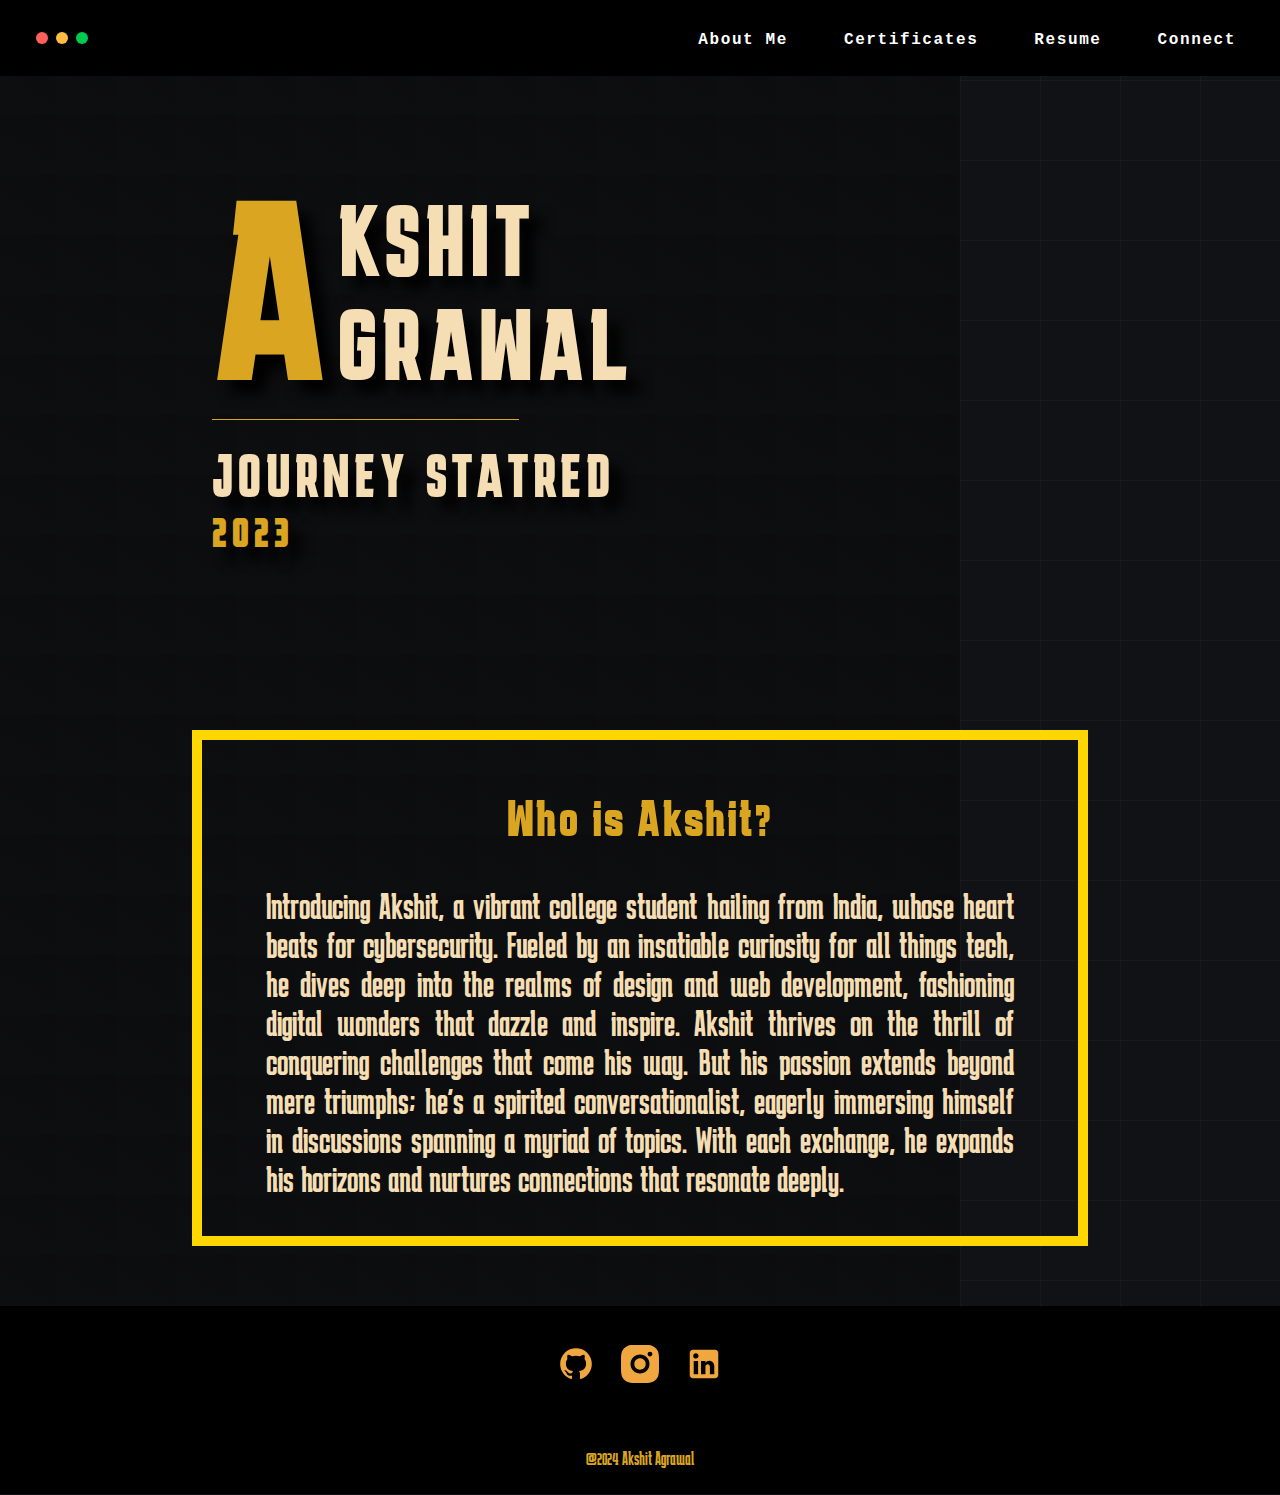
==== index.html @ c1b035b0 "Add files via upload" ====
<!DOCTYPE html>
<html lang="en">

<head>
    <meta charset="UTF-8">
    <meta name="viewport" content="width=device-width, initial-scale=1.0">
    <link rel="stylesheet" href="styles.css">
    <link href='https://fonts.googleapis.com/css?family=Karantina' rel='stylesheet'>
    <title>Akshit Agrawal | Cybersecurity</title>
</head>

<body id="parent">

    <div class="background-element-1"></div>
    <div class="background-element-2"></div>

    <section class="menu">
        <header>
            <div class="header">
                <div class="header-icon-box">
                    <div class="circle">
                        <span class="red box"></span>
                    </div>
                    <div class="circle">
                        <span class="yellow box"></span>
                    </div>
                    <div class="circle">
                        <span class="green box"></span>
                    </div>
                </div>
                <div class="menu-button">
                    <a href="#about-me"><button class="ui-btn"><span>About Me</span></button></a>
                    <a href="#certificates"><button class="ui-btn"><span>Certificates</span></button></a>
                    <button class="ui-btn"><span>Resume</span></button>
                    <a href="https://www.linkedin.com/in/akshitagrawal01/" target="_blank"><button
                            class="ui-btn"><span>Connect</span></button></a>
                </div>
            </div>
        </header>
    </section>

    <div class="right-side"></div>

    <div class="left-side">
        <main>
            <div class="title">
                <div class="name">
                    <div class="a-name">
                        <h1>A</h1>
                    </div>
                    <div class="rest-name">
                        <h2>KSHIT<br>GRAWAL</h2>
                    </div>
                </div>
                <div class="line"></div>
                <div class="year">
                    <div class="year-main">
                        <h2>JOURNEY STATRED</h2>
                    </div>
                    <div class="year-number">
                        <h2>2023</h2>
                    </div>
                </div>
            </div>
        </main>

        <section class="about-me" id="about-me">
            <div class="about-me-border">
                <div class="about-me-heading">
                    <h2>Who is Akshit?</h2>
                </div>
                <div class="about-me-box">
                    <div class="about-me-content">
                        <p>Introducing Akshit, a vibrant college student hailing from India, whose heart beats for
                            cybersecurity. Fueled by an insatiable curiosity for all things tech, he dives deep into the
                            realms of design and web development, fashioning digital wonders that dazzle and inspire.
                            Akshit thrives on the thrill of conquering challenges that come his way. But his passion
                            extends beyond mere triumphs; he's a spirited conversationalist, eagerly immersing himself
                            in discussions spanning a myriad of topics. With each exchange, he expands his horizons and
                            nurtures connections that resonate deeply.</p>
                    </div>
                </div>
            </div>
        </section>

        <!--
    <section class="certifications" id="certificates">
        <div class="certifications-heading">
            <h2>Certificates</h2>
        </div>

    </section>>
    -->
    </div>

    <footer>
        <div class="footer">
            <div class="social-media">
                <div class="gold-logo">
                    <div class="github">
                        <a href="https://github.com/akshitagrawal01" target="_blank">
                            <img src="Icons\github-gold.svg">
                        </a>
                    </div>
                    <div class="instagram">
                        <a href="https://www.instagram.com/akshit.agrawal.14/" target="_blank">
                            <img src="Icons/Instagram-gold.svg">
                        </a>
                    </div>
                    <div class="linkedin">
                        <a href="https://www.linkedin.com/in/akshitagrawal01/" target="_blank">
                            <img src="Icons/linkedin-gold.svg">
                        </a>
                    </div>
                </div>
                <div class="black-logo">
                    <div class="github">
                        <a href="https://github.com/akshitagrawal01" target="_blank">
                            <img src="Icons/github-black.svg">
                        </a>
                    </div>
                    <div class="instagram">
                        <a href="https://www.instagram.com/akshit.agrawal.14/" target="_blank">
                            <img src="Icons/Instagram-black.svg">
                        </a>
                    </div>
                    <div class="linkedin">
                        <a href="https://www.linkedin.com/in/akshitagrawal01/" target="_blank">
                            <img src="Icons/linkedin-black.svg">
                        </a>
                    </div>
                </div>
            </div>
            <div>
                <p>@2024 Akshit Agrawal</p>
            </div>
        </div>
    </footer>
</body>

</html>
---- styles.css ----
@import url(header.css);
@import url(ui-btn.css);
@import url(cover.css);
@import url(about-me.css);
@import url(certifications-style.css);
@import url(footer.css);

html {
    scroll-behavior: smooth;
}

#parent {
    position: relative;
}

body {
    background-color: #111215;
    font-family: karantina;
    margin: 0px;
    overflow-x: hidden;
    cursor: url("Arrow.cur"), auto;
}

.background-element-1 {

    background: #111215;
    --gap: 5em;
    --line: 1px;
    --color: rgba(255, 255, 255, 0.2);

    background-image: linear-gradient(-90deg,
            transparent calc(var(--gap) - var(--line)),
            var(--color) calc(var(--gap) - var(--line) + 1px),
            var(--color) var(--gap)),
        linear-gradient(0deg,
            transparent calc(var(--gap) - var(--line)),
            var(--color) calc(var(--gap) - var(--line) + 1px),
            var(--color) var(--gap));
    background-size: var(--gap) var(--gap);

    opacity: 30%;
    width: 25%;
    height: 100%;
    position: absolute;
    z-index: -1;
    right: 0px;
}

.background-element-2 {
    background-color: #000000;
    background-image: linear-gradient(32deg,
            rgba(8, 8, 8, 0.74) 30px,
            transparent);
    background-size: 60px 60px;
    background-position: -5px -5px;

    opacity: 30%;
    width: 75%;
    height: 100%;
    position: absolute;
    z-index: -1;
    left: 0px;
}
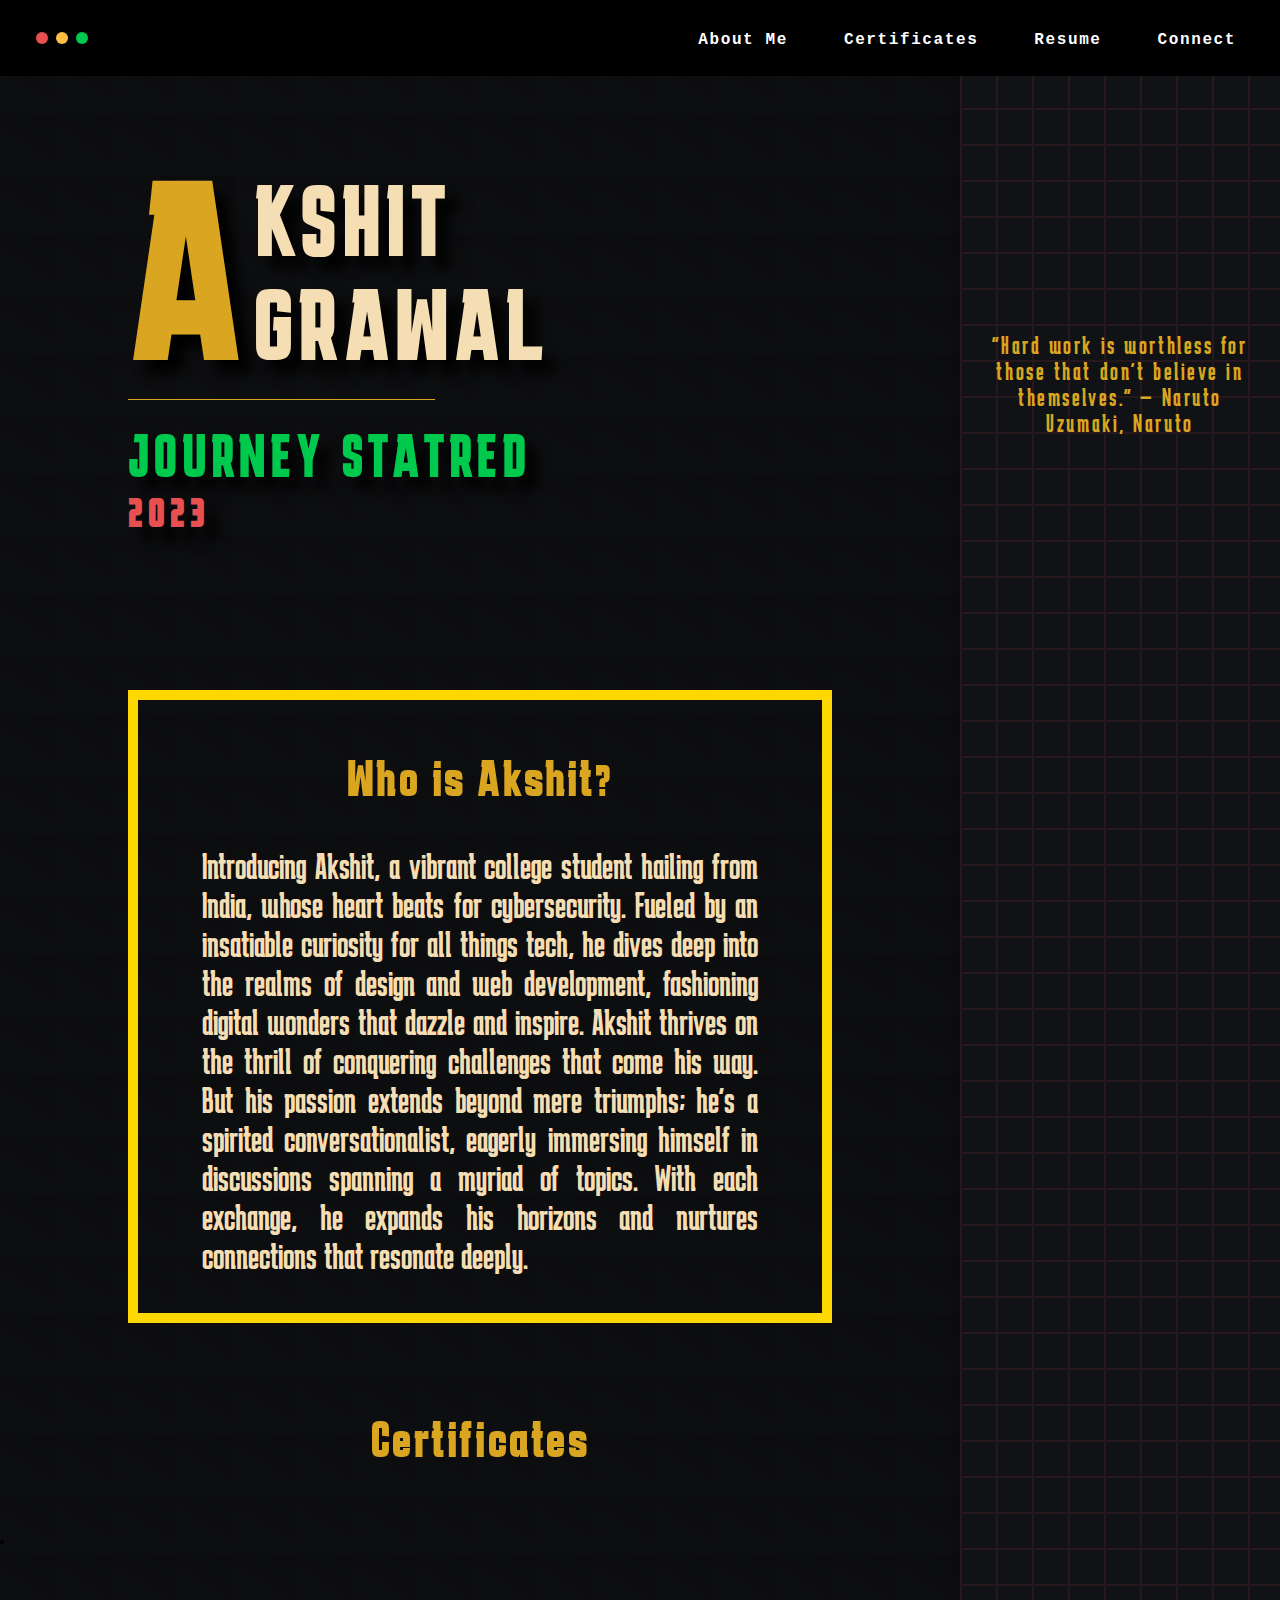
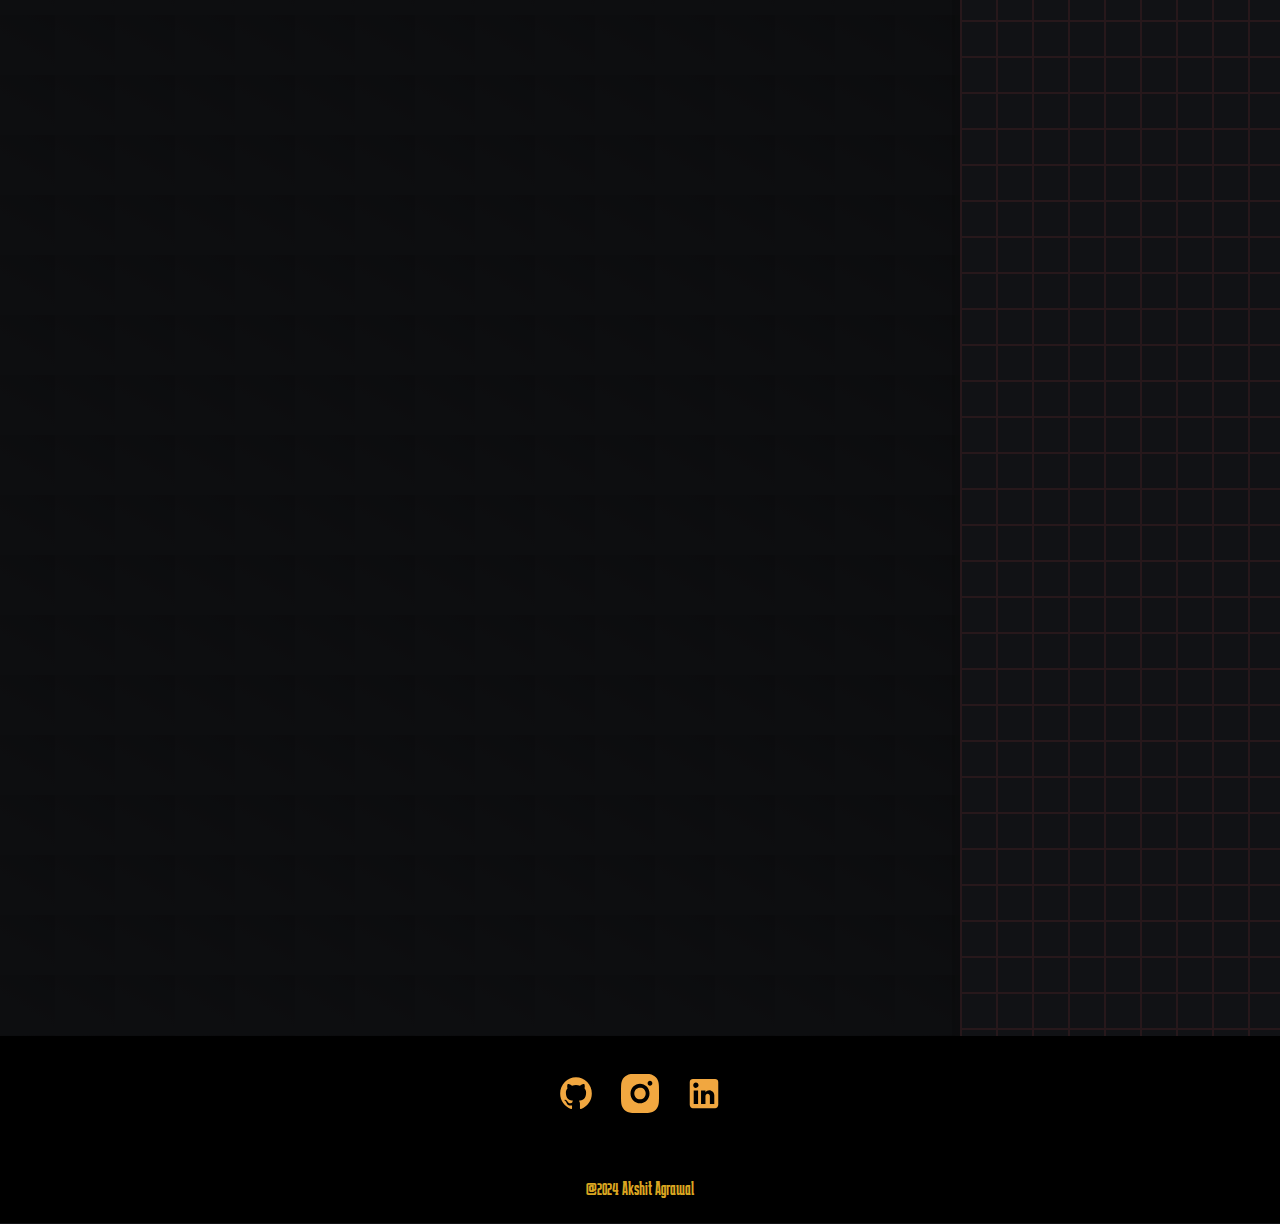
==== commit 4e7fae19: "Add files via upload" ====
--- a/index.html
+++ b/index.html
@@ -2,15 +2,14 @@
 <html lang="en">
 
 <head>
-    <meta charset="UTF-8">
-    <meta name="viewport" content="width=device-width, initial-scale=1.0">
-    <link rel="stylesheet" href="styles.css">
-    <link href='https://fonts.googleapis.com/css?family=Karantina' rel='stylesheet'>
+    <meta charset="UTF-8" />
+    <meta name="viewport" content="width=device-width, initial-scale=1.0" />
+    <link rel="stylesheet" href="styles.css" />
+    <link href="https://fonts.googleapis.com/css?family=Karantina" rel="stylesheet" />
     <title>Akshit Agrawal | Cybersecurity</title>
 </head>
 
 <body id="parent">
-
     <div class="background-element-1"></div>
     <div class="background-element-2"></div>
 
@@ -39,17 +38,21 @@
         </header>
     </section>
 
-    <div class="right-side"></div>
+    <div class="cover-right-side">
+        <p class="quote">"Hard work is worthless for those that don’t believe in themselves." — Naruto Uzumaki, Naruto</p>
+    </div>
 
-    <div class="left-side">
+    <div class="cover-left-side">
+
         <main>
+
             <div class="title">
                 <div class="name">
                     <div class="a-name">
                         <h1>A</h1>
                     </div>
                     <div class="rest-name">
-                        <h2>KSHIT<br>GRAWAL</h2>
+                        <h2>KSHIT<br />GRAWAL</h2>
                     </div>
                 </div>
                 <div class="line"></div>
@@ -62,6 +65,7 @@
                     </div>
                 </div>
             </div>
+
         </main>
 
         <section class="about-me" id="about-me">
@@ -71,26 +75,30 @@
                 </div>
                 <div class="about-me-box">
                     <div class="about-me-content">
-                        <p>Introducing Akshit, a vibrant college student hailing from India, whose heart beats for
-                            cybersecurity. Fueled by an insatiable curiosity for all things tech, he dives deep into the
-                            realms of design and web development, fashioning digital wonders that dazzle and inspire.
-                            Akshit thrives on the thrill of conquering challenges that come his way. But his passion
-                            extends beyond mere triumphs; he's a spirited conversationalist, eagerly immersing himself
-                            in discussions spanning a myriad of topics. With each exchange, he expands his horizons and
-                            nurtures connections that resonate deeply.</p>
+                        <p>
+                            Introducing Akshit, a vibrant college student hailing from India,
+                            whose heart beats for cybersecurity. Fueled by an insatiable
+                            curiosity for all things tech, he dives deep into the realms of
+                            design and web development, fashioning digital wonders that dazzle
+                            and inspire. Akshit thrives on the thrill of conquering challenges
+                            that come his way. But his passion extends beyond mere triumphs;
+                            he's a spirited conversationalist, eagerly immersing himself in
+                            discussions spanning a myriad of topics. With each exchange, he
+                            expands his horizons and nurtures connections that resonate
+                            deeply.
+                        </p>
                     </div>
                 </div>
             </div>
         </section>
 
-        <!--
-    <section class="certifications" id="certificates">
-        <div class="certifications-heading">
-            <h2>Certificates</h2>
-        </div>
+        <section class="certifications" id="certificates">
+            <div class="certifications-heading">
+                <h2>Certificates</h2>
+            </div>
 
-    </section>>
-    -->
+        </section>>
+
     </div>
 
     <footer>
@@ -99,34 +107,34 @@
                 <div class="gold-logo">
                     <div class="github">
                         <a href="https://github.com/akshitagrawal01" target="_blank">
-                            <img src="Icons\github-gold.svg">
+                            <img src="Icons\github-gold.svg" />
                         </a>
                     </div>
                     <div class="instagram">
                         <a href="https://www.instagram.com/akshit.agrawal.14/" target="_blank">
-                            <img src="Icons/Instagram-gold.svg">
+                            <img src="Icons/Instagram-gold.svg" />
                         </a>
                     </div>
                     <div class="linkedin">
                         <a href="https://www.linkedin.com/in/akshitagrawal01/" target="_blank">
-                            <img src="Icons/linkedin-gold.svg">
+                            <img src="Icons/linkedin-gold.svg" />
                         </a>
                     </div>
                 </div>
                 <div class="black-logo">
                     <div class="github">
                         <a href="https://github.com/akshitagrawal01" target="_blank">
-                            <img src="Icons/github-black.svg">
+                            <img src="Icons/github-black.svg" />
                         </a>
                     </div>
                     <div class="instagram">
                         <a href="https://www.instagram.com/akshit.agrawal.14/" target="_blank">
-                            <img src="Icons/Instagram-black.svg">
+                            <img src="Icons/Instagram-black.svg" />
                         </a>
                     </div>
                     <div class="linkedin">
                         <a href="https://www.linkedin.com/in/akshitagrawal01/" target="_blank">
-                            <img src="Icons/linkedin-black.svg">
+                            <img src="Icons/linkedin-black.svg" />
                         </a>
                     </div>
                 </div>
--- a/styles.css
+++ b/styles.css
@@ -19,31 +19,30 @@
     margin: 0px;
     overflow-x: hidden;
     cursor: url("Arrow.cur"), auto;
+    height: 100%;
+}
+
+.cover-left-side {
+    float: left;
+    height: auto;
+    width: 75%;
+    margin: 0;
+
 }
 
 .background-element-1 {
 
-    background: #111215;
-    --gap: 5em;
-    --line: 1px;
-    --color: rgba(255, 255, 255, 0.2);
-
-    background-image: linear-gradient(-90deg,
-            transparent calc(var(--gap) - var(--line)),
-            var(--color) calc(var(--gap) - var(--line) + 1px),
-            var(--color) var(--gap)),
-        linear-gradient(0deg,
-            transparent calc(var(--gap) - var(--line)),
-            var(--color) calc(var(--gap) - var(--line) + 1px),
-            var(--color) var(--gap));
-    background-size: var(--gap) var(--gap);
-
-    opacity: 30%;
+    background-color: #111215;
+    background-image:  linear-gradient(#e85050 1.8px, transparent 1.8px), linear-gradient(to right, #e85050 1.8px, #111215 1.8px);
+    background-size: 36px 36px;
+    opacity: 10%;
     width: 25%;
     height: 100%;
     position: absolute;
     z-index: -1;
     right: 0px;
+    border-left: solid black 0.5rem ;
+
 }
 
 .background-element-2 {
@@ -60,4 +59,4 @@
     position: absolute;
     z-index: -1;
     left: 0px;
-}+}
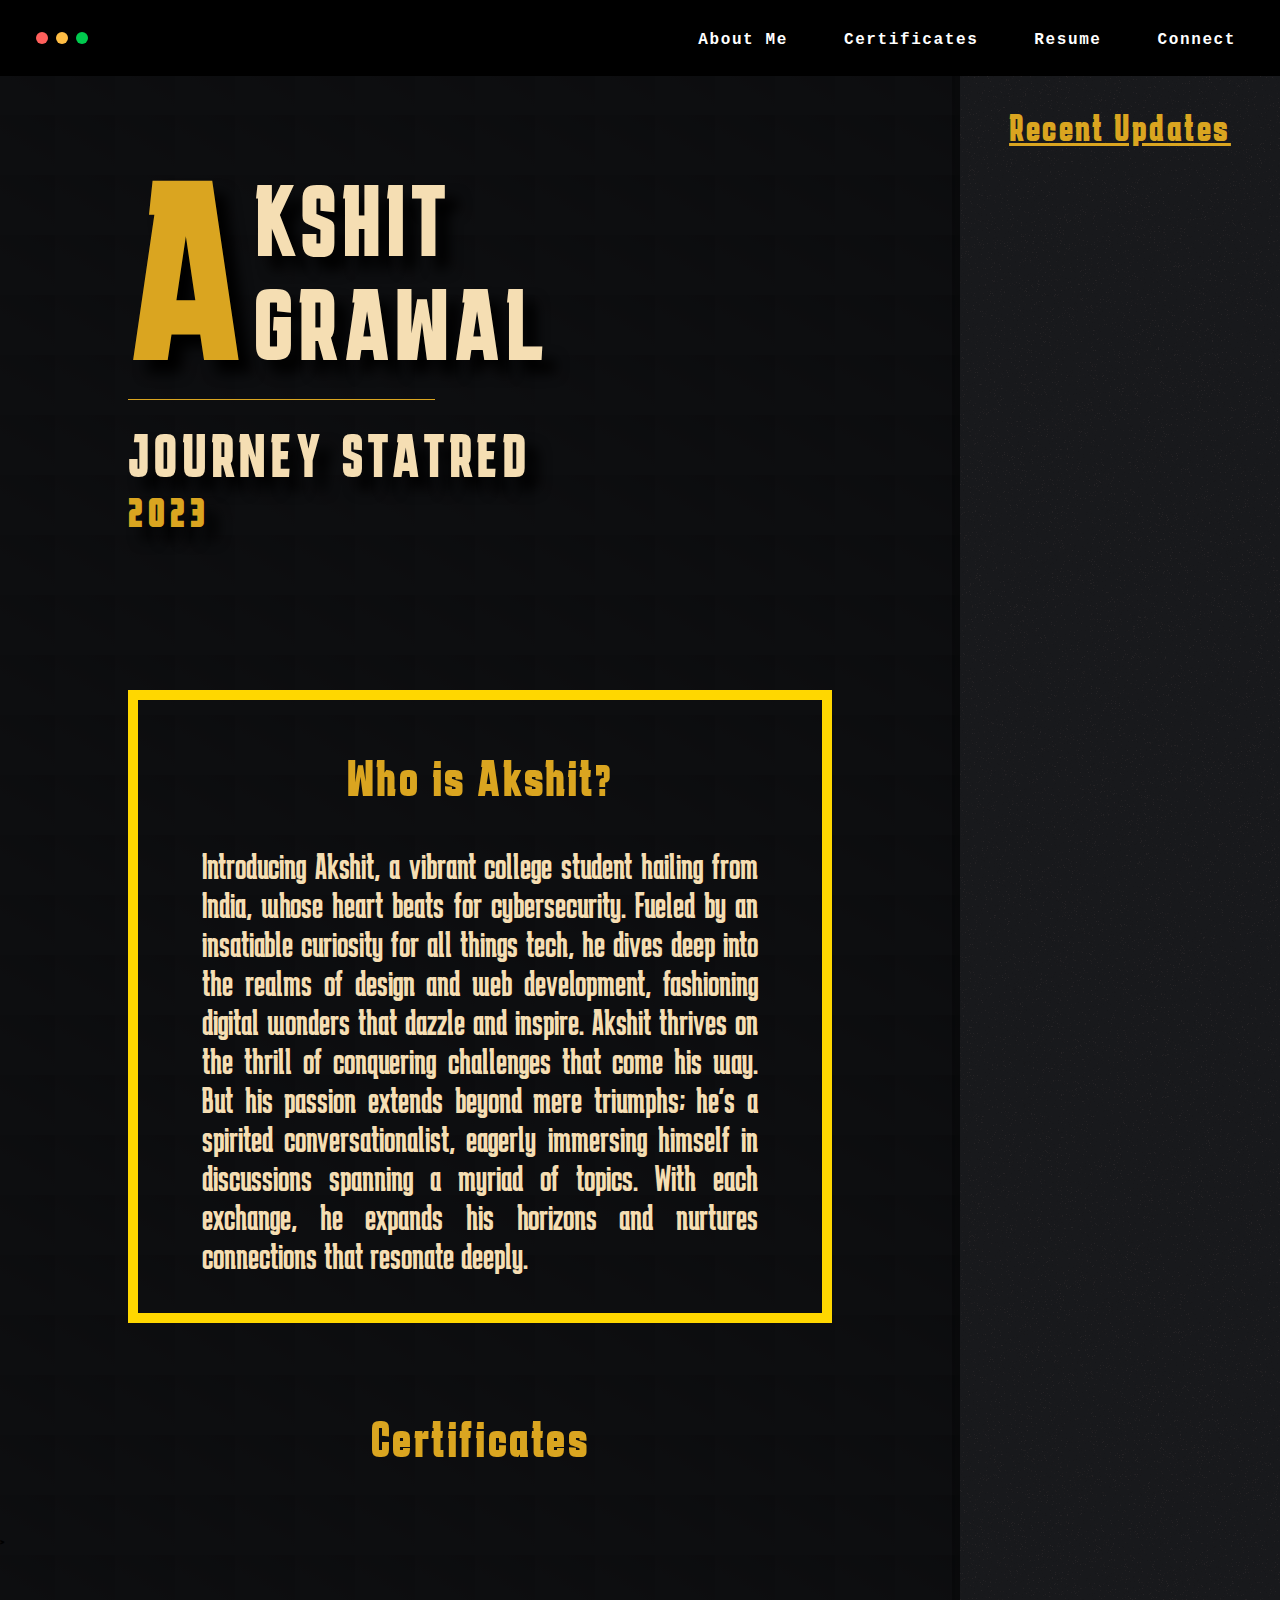
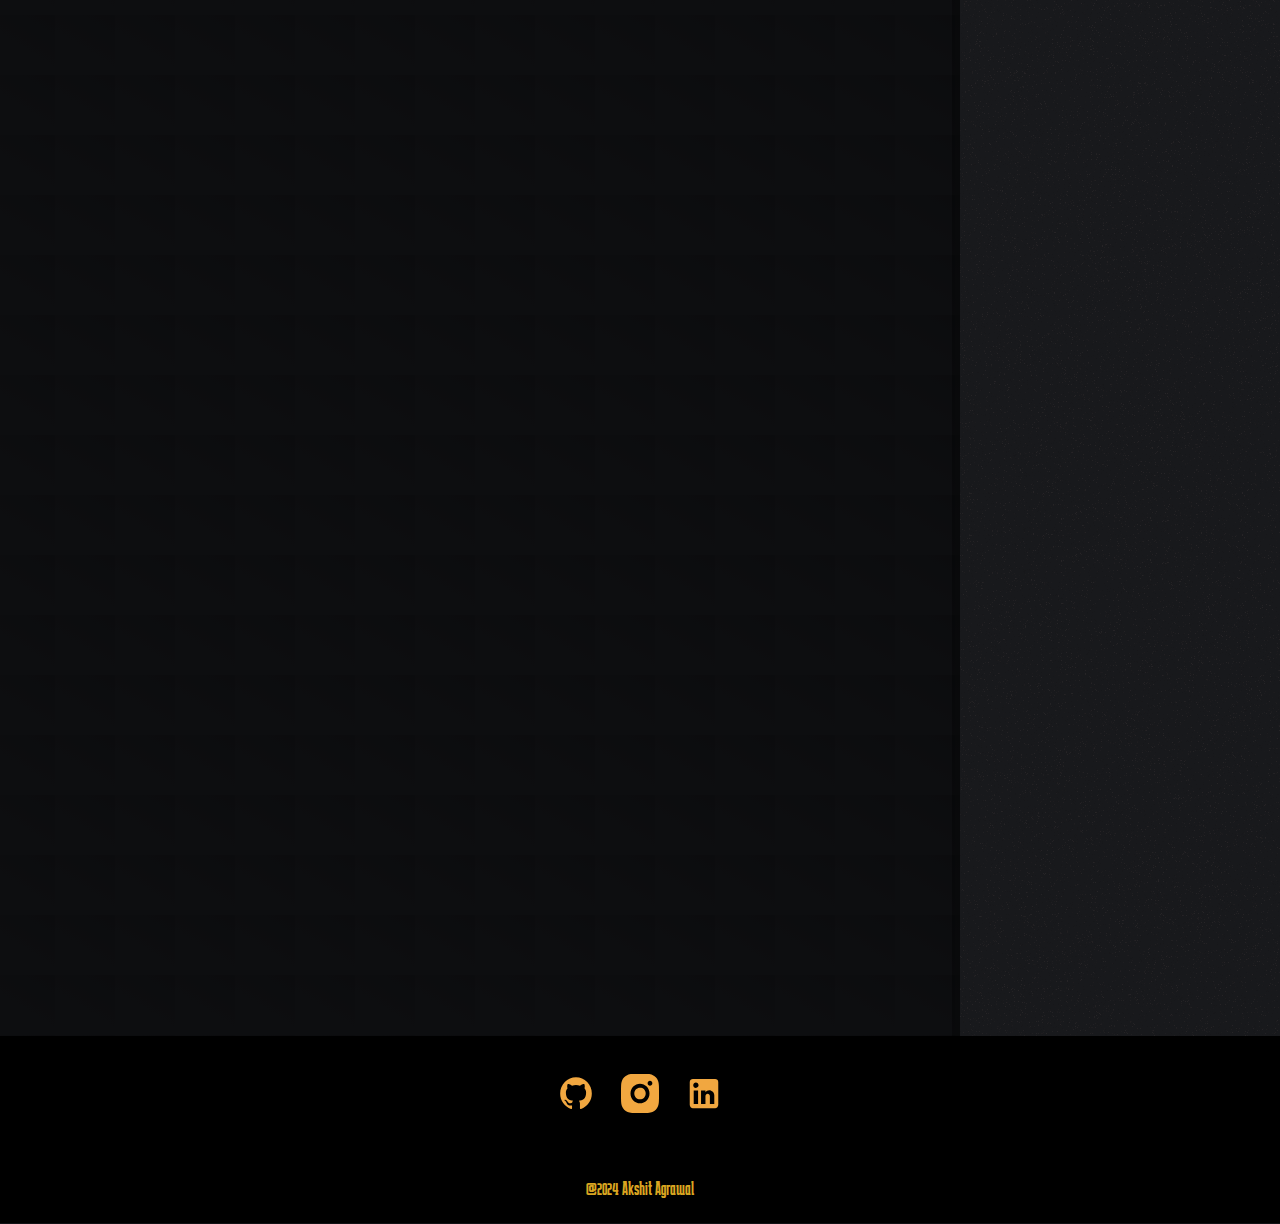
==== commit 353b8031: "Add files via upload" ====
--- a/index.html
+++ b/index.html
@@ -39,7 +39,7 @@
     </section>
 
     <div class="cover-right-side">
-        <p class="quote">"Hard work is worthless for those that don’t believe in themselves." — Naruto Uzumaki, Naruto</p>
+        <h2><u>Recent Updates</u></h2>
     </div>
 
     <div class="cover-left-side">
--- a/styles.css
+++ b/styles.css
@@ -1,6 +1,7 @@
 @import url(header.css);
 @import url(ui-btn.css);
 @import url(cover.css);
+@import url(cover-right-side.css);
 @import url(about-me.css);
 @import url(certifications-style.css);
 @import url(footer.css);
@@ -22,6 +23,21 @@
     height: 100%;
 }
 
+.cover-right-side {
+    float: right;
+    height: auto;
+    width: 25%;
+    margin: 0;
+    text-align: center;
+    font-family: karantina;
+}
+
+.cover-right-side h2 {
+    font-size: 3vw;
+    letter-spacing: 0.2vw;
+    color: goldenrod;
+}
+
 .cover-left-side {
     float: left;
     height: auto;
@@ -32,10 +48,9 @@
 
 .background-element-1 {
 
-    background-color: #111215;
-    background-image:  linear-gradient(#e85050 1.8px, transparent 1.8px), linear-gradient(to right, #e85050 1.8px, #111215 1.8px);
-    background-size: 36px 36px;
-    opacity: 10%;
+    background-image: url(Tabs\ Background.svg);
+
+    opacity: 30%;
     width: 25%;
     height: 100%;
     position: absolute;
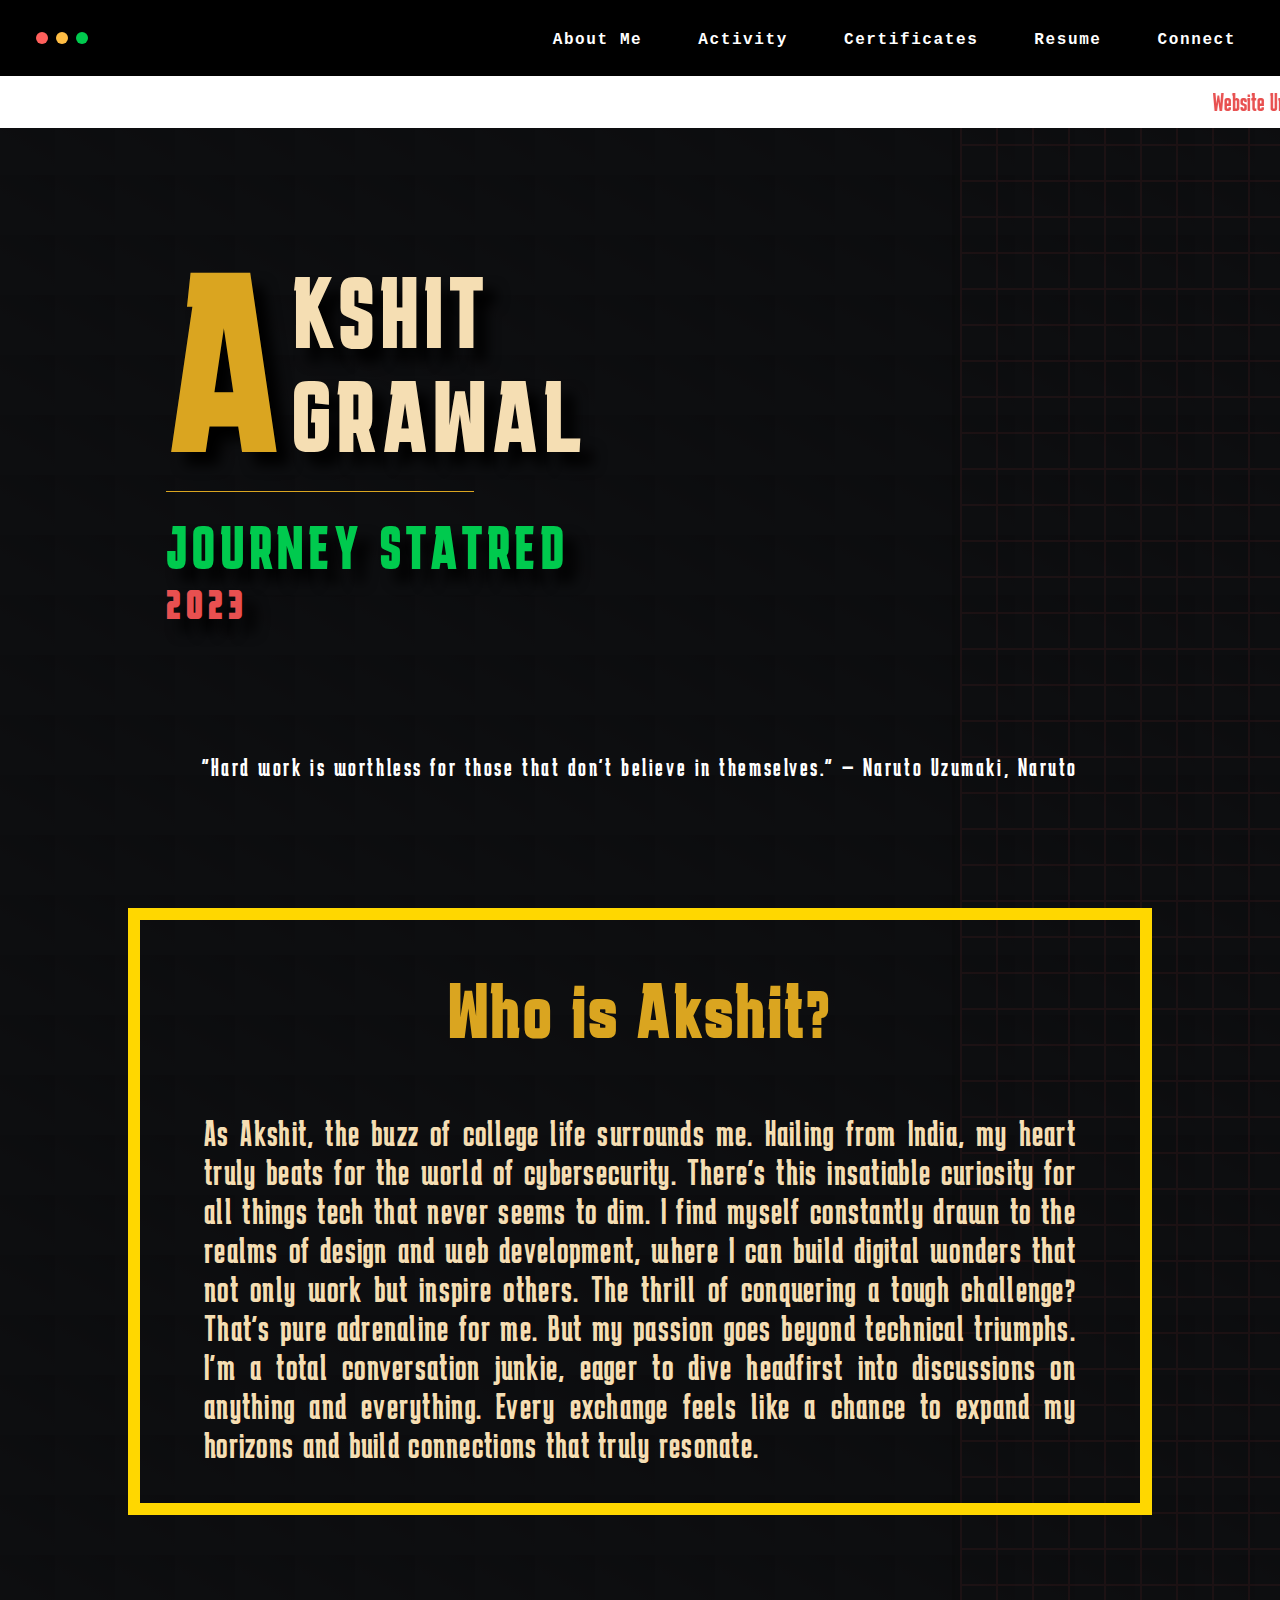
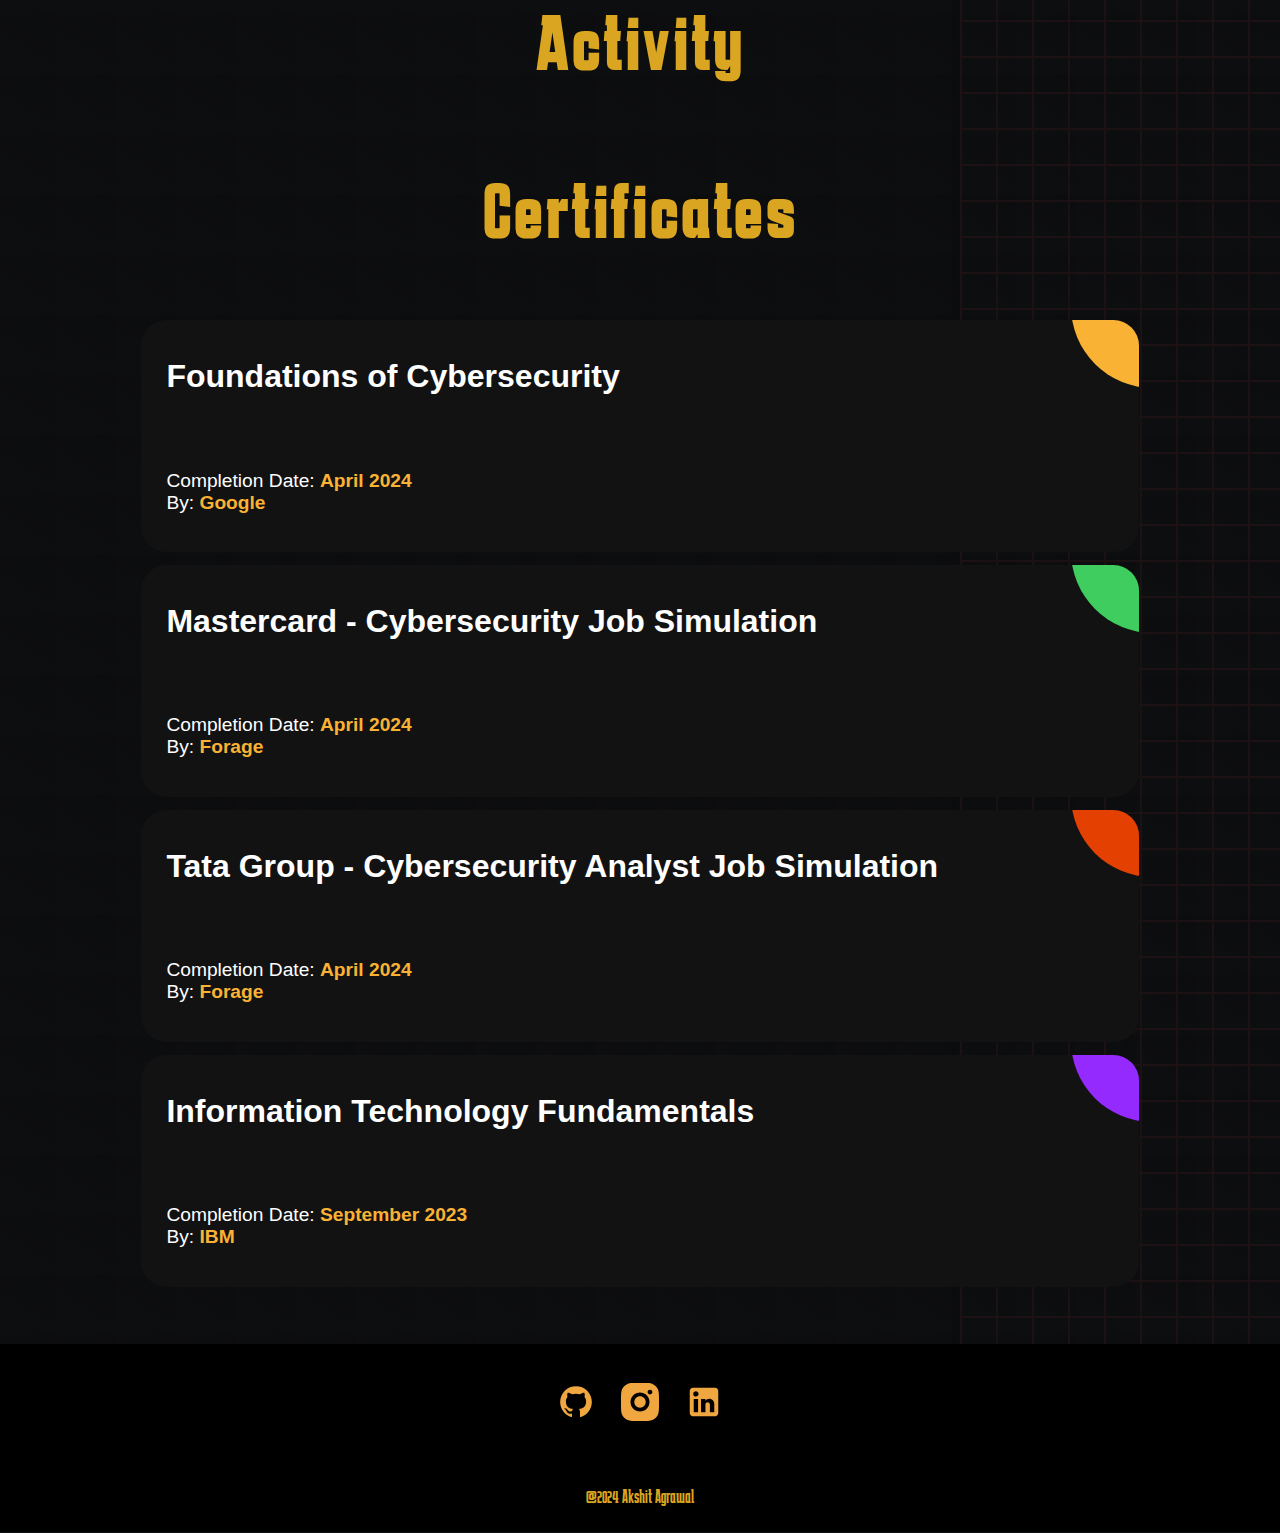
==== commit c9f06408: "Add files via upload" ====
--- a/index.html
+++ b/index.html
@@ -10,8 +10,10 @@
 </head>
 
 <body id="parent">
-    <div class="background-element-1"></div>
-    <div class="background-element-2"></div>
+
+    <div class="background-element-1" id="background-element-1"></div>
+
+    <div class="background-element-2" id="background-element-2"></div>
 
     <section class="menu">
         <header>
@@ -29,6 +31,7 @@
                 </div>
                 <div class="menu-button">
                     <a href="#about-me"><button class="ui-btn"><span>About Me</span></button></a>
+                    <a href="#activity"><button class="ui-btn"><span>Activity</span></button></a>
                     <a href="#certificates"><button class="ui-btn"><span>Certificates</span></button></a>
                     <button class="ui-btn"><span>Resume</span></button>
                     <a href="https://www.linkedin.com/in/akshitagrawal01/" target="_blank"><button
@@ -38,68 +41,167 @@
         </header>
     </section>
 
-    <div class="cover-right-side">
-        <h2><u>Recent Updates</u></h2>
+    <main>
+        <marquee>Website Under Construction</marquee>
+
+        <div class="title">
+            <div class="name">
+                <div class="a-name">
+                    <h1>A</h1>
+                </div>
+                <div class="rest-name">
+                    <h2>KSHIT<br />GRAWAL</h2>
+                </div>
+            </div>
+            <div class="line"></div>
+            <div class="year">
+                <div class="year-main">
+                    <h2>JOURNEY STATRED</h2>
+                </div>
+                <div class="year-number">
+                    <h2>2023</h2>
+                </div>
+            </div>
+        </div>
+    </main>
+
+    <div class="separator">
+        <div class="separator-background" id="separator-background"></div>
+        <p class="quote">
+            "Hard work is worthless for those that don’t believe in themselves." —
+            Naruto Uzumaki, Naruto
+        </p>
     </div>
 
-    <div class="cover-left-side">
-
-        <main>
-
-            <div class="title">
-                <div class="name">
-                    <div class="a-name">
-                        <h1>A</h1>
-                    </div>
-                    <div class="rest-name">
-                        <h2>KSHIT<br />GRAWAL</h2>
-                    </div>
-                </div>
-                <div class="line"></div>
-                <div class="year">
-                    <div class="year-main">
-                        <h2>JOURNEY STATRED</h2>
-                    </div>
-                    <div class="year-number">
-                        <h2>2023</h2>
-                    </div>
-                </div>
-            </div>
-
-        </main>
-
-        <section class="about-me" id="about-me">
-            <div class="about-me-border">
-                <div class="about-me-heading">
-                    <h2>Who is Akshit?</h2>
-                </div>
-                <div class="about-me-box">
-                    <div class="about-me-content">
-                        <p>
-                            Introducing Akshit, a vibrant college student hailing from India,
-                            whose heart beats for cybersecurity. Fueled by an insatiable
-                            curiosity for all things tech, he dives deep into the realms of
-                            design and web development, fashioning digital wonders that dazzle
-                            and inspire. Akshit thrives on the thrill of conquering challenges
-                            that come his way. But his passion extends beyond mere triumphs;
-                            he's a spirited conversationalist, eagerly immersing himself in
-                            discussions spanning a myriad of topics. With each exchange, he
-                            expands his horizons and nurtures connections that resonate
-                            deeply.
-                        </p>
-                    </div>
-                </div>
-            </div>
-        </section>
-
-        <section class="certifications" id="certificates">
-            <div class="certifications-heading">
-                <h2>Certificates</h2>
-            </div>
-
-        </section>>
-
-    </div>
+
+    <section class="about-me" id="about-me">
+
+        <div class="about-me-border">
+            <div class="about-me-heading">
+                <h2>Who is Akshit?</h2>
+            </div>
+            <div class="about-me-box">
+                <div class="about-me-content">
+                    <p>
+                        As Akshit, the buzz of college life surrounds me. Hailing from
+                        India, my heart truly beats for the world of cybersecurity.
+                        There's this insatiable curiosity for all things tech that never
+                        seems to dim. I find myself constantly drawn to the realms of
+                        design and web development, where I can build digital wonders
+                        that not only work but inspire others. The thrill of conquering
+                        a tough challenge? That's pure adrenaline for me. But my passion
+                        goes beyond technical triumphs. I'm a total conversation junkie,
+                        eager to dive headfirst into discussions on anything and
+                        everything. Every exchange feels like a chance to expand my
+                        horizons and build connections that truly resonate.
+                    </p>
+                </div>
+            </div>
+        </div>
+    </section>
+
+
+    <section class="activity" id="activity">
+        <div class="activity-heading">
+            <h2>Activity</h2>
+        </div>
+
+    </section> 
+
+    <section class="certifications" id="certificates">
+        <div class="certifications-heading">
+            <h2>Certificates</h2>
+        </div>
+
+        <div class="ag-format-container">
+            <div class="ag-courses_box">
+                <div class="ag-courses_item">
+                    <a target="_blank" href="https://www.linkedin.com/posts/akshitagrawal01_google-cybersecurity-certificate-activity-7180449496089182209-iLTd?utm_source=share&utm_medium=member_desktop" class="ag-courses-item_link">
+                        <div class="ag-courses-item_bg"></div>
+
+                        <div class="ag-courses-item_title">
+                            Foundations of Cybersecurity
+                        </div>
+                        <div class="ag-courses-item_date-box">
+                            Completion Date:
+                            <span class="ag-courses-item_date">
+                                April 2024
+                            </span>
+                        </div>
+                        <div class="ag-courses-item_date-box">
+                            By:
+                            <span class="ag-courses-item_date">
+                                Google
+                            </span>
+                        </div>
+                    </a>
+                </div>
+                <div class="ag-courses_item">
+                    <a target="_blank" href="https://www.linkedin.com/posts/akshitagrawal01_im-happy-to-share-that-ive-obtained-a-new-activity-7183873039472771074-nUY-?utm_source=share&utm_medium=member_desktop" class="ag-courses-item_link">
+                        <div class="ag-courses-item_bg"></div>
+
+                        <div class="ag-courses-item_title">
+                            Mastercard - Cybersecurity Job Simulation </div>
+                        <div class="ag-courses-item_date-box">
+                            Completion Date:
+                            <span class="ag-courses-item_date">
+                                April 2024
+                            </span>
+                        </div>
+                        <div class="ag-courses-item_date-box">
+                            By:
+                            <span class="ag-courses-item_date">
+                                Forage
+                            </span>
+                        </div>
+                    </a>
+                </div>
+                <div class="ag-courses_item">
+                    <a target="_blank" href="https://www.linkedin.com/posts/akshitagrawal01_cybersecurity-iam-activity-7183865700266962944-UpqT?utm_source=share&utm_medium=member_desktop" class="ag-courses-item_link">
+                        <div class="ag-courses-item_bg"></div>
+
+                        <div class="ag-courses-item_title">
+                            Tata Group - Cybersecurity Analyst Job Simulation
+                        </div>
+                        <div class="ag-courses-item_date-box">
+                            Completion Date:
+                            <span class="ag-courses-item_date">
+                                April 2024
+                            </span>
+                        </div>
+                        <div class="ag-courses-item_date-box">
+                            By:
+                            <span class="ag-courses-item_date">
+                                Forage
+                            </span>
+                        </div>
+                    </a>
+                </div>
+                <div class="ag-courses_item">
+                    <a target="_blank" href="https://www.linkedin.com/posts/akshitagrawal01_ibm-informationtechnology-itskills-activity-7107043839298682880-PVal?utm_source=share&utm_medium=member_desktop" class="ag-courses-item_link">
+                        <div class="ag-courses-item_bg"></div>
+
+                        <div class="ag-courses-item_title">
+                            Information Technology Fundamentals
+                        </div>
+                        <div class="ag-courses-item_date-box">
+                            Completion Date:
+                            <span class="ag-courses-item_date">
+                                September 2023
+                            </span>
+                        </div>
+                        <div class="ag-courses-item_date-box">
+                            By:
+                            <span class="ag-courses-item_date">
+                                IBM
+                            </span>
+                        </div>
+                    </a>
+                </div>
+            </div>
+        </div>
+
+    </section>
 
     <footer>
         <div class="footer">
--- a/styles.css
+++ b/styles.css
@@ -1,8 +1,9 @@
 @import url(header.css);
 @import url(ui-btn.css);
+@import url(separator.css);
 @import url(cover.css);
-@import url(cover-right-side.css);
 @import url(about-me.css);
+@import url(activity.css);
 @import url(certifications-style.css);
 @import url(footer.css);
 
@@ -23,34 +24,12 @@
     height: 100%;
 }
 
-.cover-right-side {
-    float: right;
-    height: auto;
-    width: 25%;
-    margin: 0;
-    text-align: center;
-    font-family: karantina;
-}
-
-.cover-right-side h2 {
-    font-size: 3vw;
-    letter-spacing: 0.2vw;
-    color: goldenrod;
-}
-
-.cover-left-side {
-    float: left;
-    height: auto;
-    width: 75%;
-    margin: 0;
-
-}
-
 .background-element-1 {
 
-    background-image: url(Tabs\ Background.svg);
-
-    opacity: 30%;
+    background-color: #111215;
+    background-image:  linear-gradient(#e85050 1.8px, transparent 1.8px), linear-gradient(to right, #e85050 1.8px, #111215 1.8px);
+    background-size: 36px 36px;
+    opacity: 10%;
     width: 25%;
     height: 100%;
     position: absolute;
@@ -69,9 +48,16 @@
     background-position: -5px -5px;
 
     opacity: 30%;
-    width: 75%;
+    width: 100%;
     height: 100%;
     position: absolute;
     z-index: -1;
     left: 0px;
 }
+
+marquee {
+    color: #e85050;
+    font-size: 2vw;
+    padding: 1vw;
+    background-color: white;
+}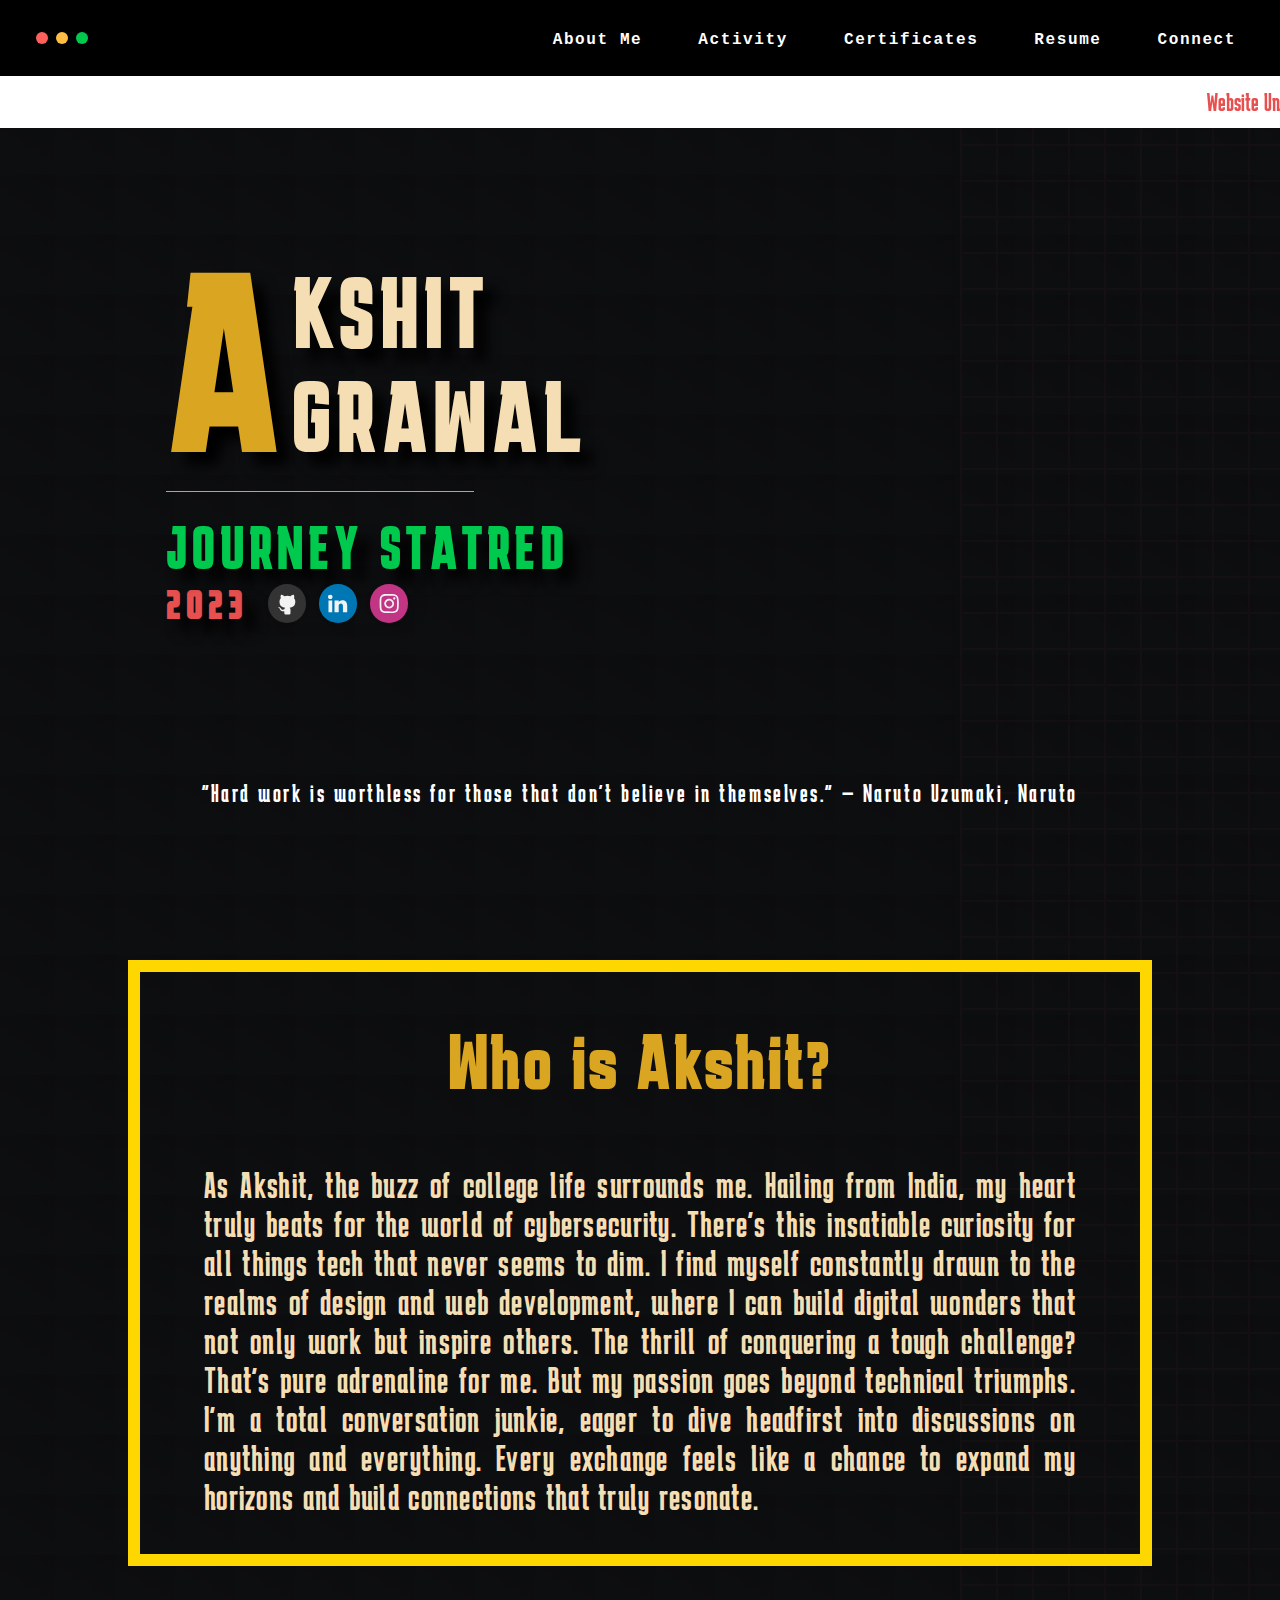
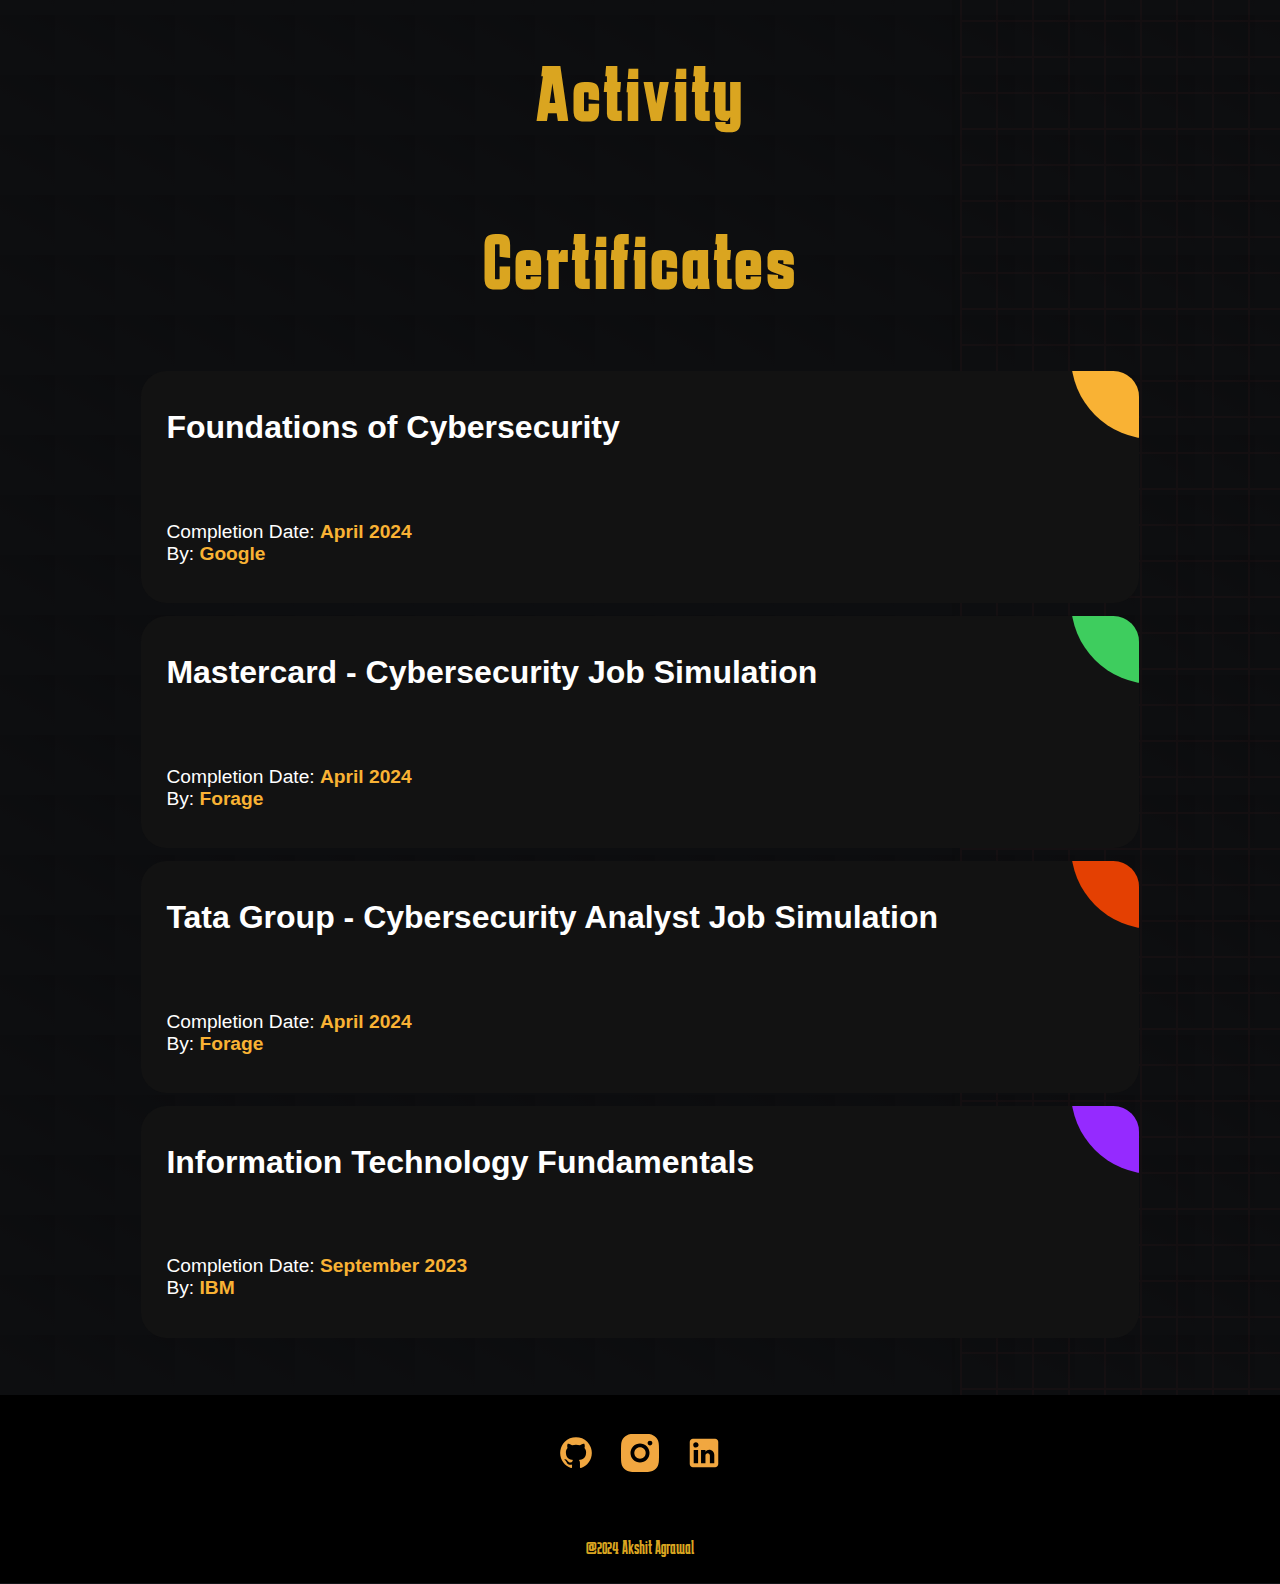
==== commit 0e1bb16e: "Add files via upload" ====
--- a/index.html
+++ b/index.html
@@ -43,7 +43,6 @@
 
     <main>
         <marquee>Website Under Construction</marquee>
-
         <div class="title">
             <div class="name">
                 <div class="a-name">
@@ -60,22 +59,59 @@
                 </div>
                 <div class="year-number">
                     <h2>2023</h2>
+                    <div class="social-buttons">
+                        <a target="_blank" href="https://github.com/akshitagrawal01" class="social-button github">
+                            <svg class="cf-icon-svg" xmlns="http://www.w3.org/2000/svg" viewBox="-2.5 0 19 19">
+                                <path
+                                    d="M9.464 17.178a4.506 4.506 0 0 1-2.013.317 4.29 4.29 0 0 1-2.007-.317.746.746 0 0 1-.277-.587c0-.22-.008-.798-.012-1.567-2.564.557-3.105-1.236-3.105-1.236a2.44 2.44 0 0 0-1.024-1.348c-.836-.572.063-.56.063-.56a1.937 1.937 0 0 1 1.412.95 1.962 1.962 0 0 0 2.682.765 1.971 1.971 0 0 1 .586-1.233c-2.046-.232-4.198-1.023-4.198-4.554a3.566 3.566 0 0 1 .948-2.474 3.313 3.313 0 0 1 .091-2.438s.773-.248 2.534.945a8.727 8.727 0 0 1 4.615 0c1.76-1.193 2.532-.945 2.532-.945a3.31 3.31 0 0 1 .092 2.438 3.562 3.562 0 0 1 .947 2.474c0 3.54-2.155 4.32-4.208 4.548a2.195 2.195 0 0 1 .625 1.706c0 1.232-.011 2.227-.011 2.529a.694.694 0 0 1-.272.587z">
+                                </path>
+                            </svg>
+                        </a>
+                        <a target="_blank" href="https://www.linkedin.com/in/akshitagrawal01/"
+                            class="social-button linkedin">
+                            <svg viewBox="0 -2 44 44" version="1.1" xmlns="http://www.w3.org/2000/svg"
+                                xmlns:xlink="http://www.w3.org/1999/xlink">
+                                <g id="Icons" stroke="none" stroke-width="1">
+                                    <g transform="translate(-702.000000, -265.000000)">
+                                        <path
+                                            d="M746,305 L736.2754,305 L736.2754,290.9384 C736.2754,287.257796 734.754233,284.74515 731.409219,284.74515 C728.850659,284.74515 727.427799,286.440738 726.765522,288.074854 C726.517168,288.661395 726.555974,289.478453 726.555974,290.295511 L726.555974,305 L716.921919,305 C716.921919,305 717.046096,280.091247 716.921919,277.827047 L726.555974,277.827047 L726.555974,282.091631 C727.125118,280.226996 730.203669,277.565794 735.116416,277.565794 C741.21143,277.565794 746,281.474355 746,289.890824 L746,305 L746,305 Z M707.17921,274.428187 L707.117121,274.428187 C704.0127,274.428187 702,272.350964 702,269.717936 C702,267.033681 704.072201,265 707.238711,265 C710.402634,265 712.348071,267.028559 712.41016,269.710252 C712.41016,272.34328 710.402634,274.428187 707.17921,274.428187 L707.17921,274.428187 L707.17921,274.428187 Z M703.109831,277.827047 L711.685795,277.827047 L711.685795,305 L703.109831,305 L703.109831,277.827047 L703.109831,277.827047 Z"
+                                            id="LinkedIn">
+                                        </path>
+                                    </g>
+                                </g>
+                            </svg>
+                        </a>
+                        <a target="_blank" href="https://www.instagram.com/akshit.agrawal.14/"
+                            class="social-button instagram">
+                            <svg width="800px" height="800px" viewBox="0 0 20 20" version="1.1"
+                                xmlns="http://www.w3.org/2000/svg" xmlns:xlink="http://www.w3.org/1999/xlink">
+                                <g id="Page-1" stroke="none" stroke-width="1">
+                                    <g id="Dribbble-Light-Preview" transform="translate(-340.000000, -7439.000000)">
+                                        <g id="icons" transform="translate(56.000000, 160.000000)">
+                                            <path
+                                                d="M289.869652,7279.12273 C288.241769,7279.19618 286.830805,7279.5942 285.691486,7280.72871 C284.548187,7281.86918 284.155147,7283.28558 284.081514,7284.89653 C284.035742,7285.90201 283.768077,7293.49818 284.544207,7295.49028 C285.067597,7296.83422 286.098457,7297.86749 287.454694,7298.39256 C288.087538,7298.63872 288.809936,7298.80547 289.869652,7298.85411 C298.730467,7299.25511 302.015089,7299.03674 303.400182,7295.49028 C303.645956,7294.859 303.815113,7294.1374 303.86188,7293.08031 C304.26686,7284.19677 303.796207,7282.27117 302.251908,7280.72871 C301.027016,7279.50685 299.5862,7278.67508 289.869652,7279.12273 M289.951245,7297.06748 C288.981083,7297.0238 288.454707,7296.86201 288.103459,7296.72603 C287.219865,7296.3826 286.556174,7295.72155 286.214876,7294.84312 C285.623823,7293.32944 285.819846,7286.14023 285.872583,7284.97693 C285.924325,7283.83745 286.155174,7282.79624 286.959165,7281.99226 C287.954203,7280.99968 289.239792,7280.51332 297.993144,7280.90837 C299.135448,7280.95998 300.179243,7281.19026 300.985224,7281.99226 C301.980262,7282.98483 302.473801,7284.28014 302.071806,7292.99991 C302.028024,7293.96767 301.865833,7294.49274 301.729513,7294.84312 C300.829003,7297.15085 298.757333,7297.47145 289.951245,7297.06748 M298.089663,7283.68956 C298.089663,7284.34665 298.623998,7284.88065 299.283709,7284.88065 C299.943419,7284.88065 300.47875,7284.34665 300.47875,7283.68956 C300.47875,7283.03248 299.943419,7282.49847 299.283709,7282.49847 C298.623998,7282.49847 298.089663,7283.03248 298.089663,7283.68956 M288.862673,7288.98792 C288.862673,7291.80286 291.150266,7294.08479 293.972194,7294.08479 C296.794123,7294.08479 299.081716,7291.80286 299.081716,7288.98792 C299.081716,7286.17298 296.794123,7283.89205 293.972194,7283.89205 C291.150266,7283.89205 288.862673,7286.17298 288.862673,7288.98792 M290.655732,7288.98792 C290.655732,7287.16159 292.140329,7285.67967 293.972194,7285.67967 C295.80406,7285.67967 297.288657,7287.16159 297.288657,7288.98792 C297.288657,7290.81525 295.80406,7292.29716 293.972194,7292.29716 C292.140329,7292.29716 290.655732,7290.81525 290.655732,7288.98792"
+                                                id="instagram-[#167]">
+
+                                            </path>
+                                        </g>
+                                    </g>
+                                </g>
+                            </svg>
+                        </a>
+                    </div>
                 </div>
             </div>
         </div>
     </main>
 
     <div class="separator">
-        <div class="separator-background" id="separator-background"></div>
         <p class="quote">
             "Hard work is worthless for those that don’t believe in themselves." —
             Naruto Uzumaki, Naruto
         </p>
     </div>
 
-
     <section class="about-me" id="about-me">
-
         <div class="about-me-border">
             <div class="about-me-heading">
                 <h2>Who is Akshit?</h2>
@@ -100,13 +136,11 @@
         </div>
     </section>
 
-
     <section class="activity" id="activity">
         <div class="activity-heading">
             <h2>Activity</h2>
         </div>
-
-    </section> 
+    </section>
 
     <section class="certifications" id="certificates">
         <div class="certifications-heading">
@@ -116,7 +150,9 @@
         <div class="ag-format-container">
             <div class="ag-courses_box">
                 <div class="ag-courses_item">
-                    <a target="_blank" href="https://www.linkedin.com/posts/akshitagrawal01_google-cybersecurity-certificate-activity-7180449496089182209-iLTd?utm_source=share&utm_medium=member_desktop" class="ag-courses-item_link">
+                    <a target="_blank"
+                        href="https://www.linkedin.com/posts/akshitagrawal01_google-cybersecurity-certificate-activity-7180449496089182209-iLTd?utm_source=share&utm_medium=member_desktop"
+                        class="ag-courses-item_link">
                         <div class="ag-courses-item_bg"></div>
 
                         <div class="ag-courses-item_title">
@@ -137,7 +173,9 @@
                     </a>
                 </div>
                 <div class="ag-courses_item">
-                    <a target="_blank" href="https://www.linkedin.com/posts/akshitagrawal01_im-happy-to-share-that-ive-obtained-a-new-activity-7183873039472771074-nUY-?utm_source=share&utm_medium=member_desktop" class="ag-courses-item_link">
+                    <a target="_blank"
+                        href="https://www.linkedin.com/posts/akshitagrawal01_im-happy-to-share-that-ive-obtained-a-new-activity-7183873039472771074-nUY-?utm_source=share&utm_medium=member_desktop"
+                        class="ag-courses-item_link">
                         <div class="ag-courses-item_bg"></div>
 
                         <div class="ag-courses-item_title">
@@ -157,7 +195,9 @@
                     </a>
                 </div>
                 <div class="ag-courses_item">
-                    <a target="_blank" href="https://www.linkedin.com/posts/akshitagrawal01_cybersecurity-iam-activity-7183865700266962944-UpqT?utm_source=share&utm_medium=member_desktop" class="ag-courses-item_link">
+                    <a target="_blank"
+                        href="https://www.linkedin.com/posts/akshitagrawal01_cybersecurity-iam-activity-7183865700266962944-UpqT?utm_source=share&utm_medium=member_desktop"
+                        class="ag-courses-item_link">
                         <div class="ag-courses-item_bg"></div>
 
                         <div class="ag-courses-item_title">
@@ -178,7 +218,9 @@
                     </a>
                 </div>
                 <div class="ag-courses_item">
-                    <a target="_blank" href="https://www.linkedin.com/posts/akshitagrawal01_ibm-informationtechnology-itskills-activity-7107043839298682880-PVal?utm_source=share&utm_medium=member_desktop" class="ag-courses-item_link">
+                    <a target="_blank"
+                        href="https://www.linkedin.com/posts/akshitagrawal01_ibm-informationtechnology-itskills-activity-7107043839298682880-PVal?utm_source=share&utm_medium=member_desktop"
+                        class="ag-courses-item_link">
                         <div class="ag-courses-item_bg"></div>
 
                         <div class="ag-courses-item_title">
@@ -207,34 +249,34 @@
         <div class="footer">
             <div class="social-media">
                 <div class="gold-logo">
-                    <div class="github">
+                    <div class="github-footer">
                         <a href="https://github.com/akshitagrawal01" target="_blank">
                             <img src="Icons\github-gold.svg" />
                         </a>
                     </div>
-                    <div class="instagram">
+                    <div class="instagram-footer">
                         <a href="https://www.instagram.com/akshit.agrawal.14/" target="_blank">
                             <img src="Icons/Instagram-gold.svg" />
                         </a>
                     </div>
-                    <div class="linkedin">
+                    <div class="linkedin-footer">
                         <a href="https://www.linkedin.com/in/akshitagrawal01/" target="_blank">
                             <img src="Icons/linkedin-gold.svg" />
                         </a>
                     </div>
                 </div>
                 <div class="black-logo">
-                    <div class="github">
+                    <div class="github-footer">
                         <a href="https://github.com/akshitagrawal01" target="_blank">
                             <img src="Icons/github-black.svg" />
                         </a>
                     </div>
-                    <div class="instagram">
+                    <div class="instagram-footer">
                         <a href="https://www.instagram.com/akshit.agrawal.14/" target="_blank">
                             <img src="Icons/Instagram-black.svg" />
                         </a>
                     </div>
-                    <div class="linkedin">
+                    <div class="linkedin-footer">
                         <a href="https://www.linkedin.com/in/akshitagrawal01/" target="_blank">
                             <img src="Icons/linkedin-black.svg" />
                         </a>
--- a/styles.css
+++ b/styles.css
@@ -6,6 +6,7 @@
 @import url(activity.css);
 @import url(certifications-style.css);
 @import url(footer.css);
+@import url(socials.css);
 
 html {
     scroll-behavior: smooth;
@@ -29,7 +30,7 @@
     background-color: #111215;
     background-image:  linear-gradient(#e85050 1.8px, transparent 1.8px), linear-gradient(to right, #e85050 1.8px, #111215 1.8px);
     background-size: 36px 36px;
-    opacity: 10%;
+    opacity: 5%;
     width: 25%;
     height: 100%;
     position: absolute;
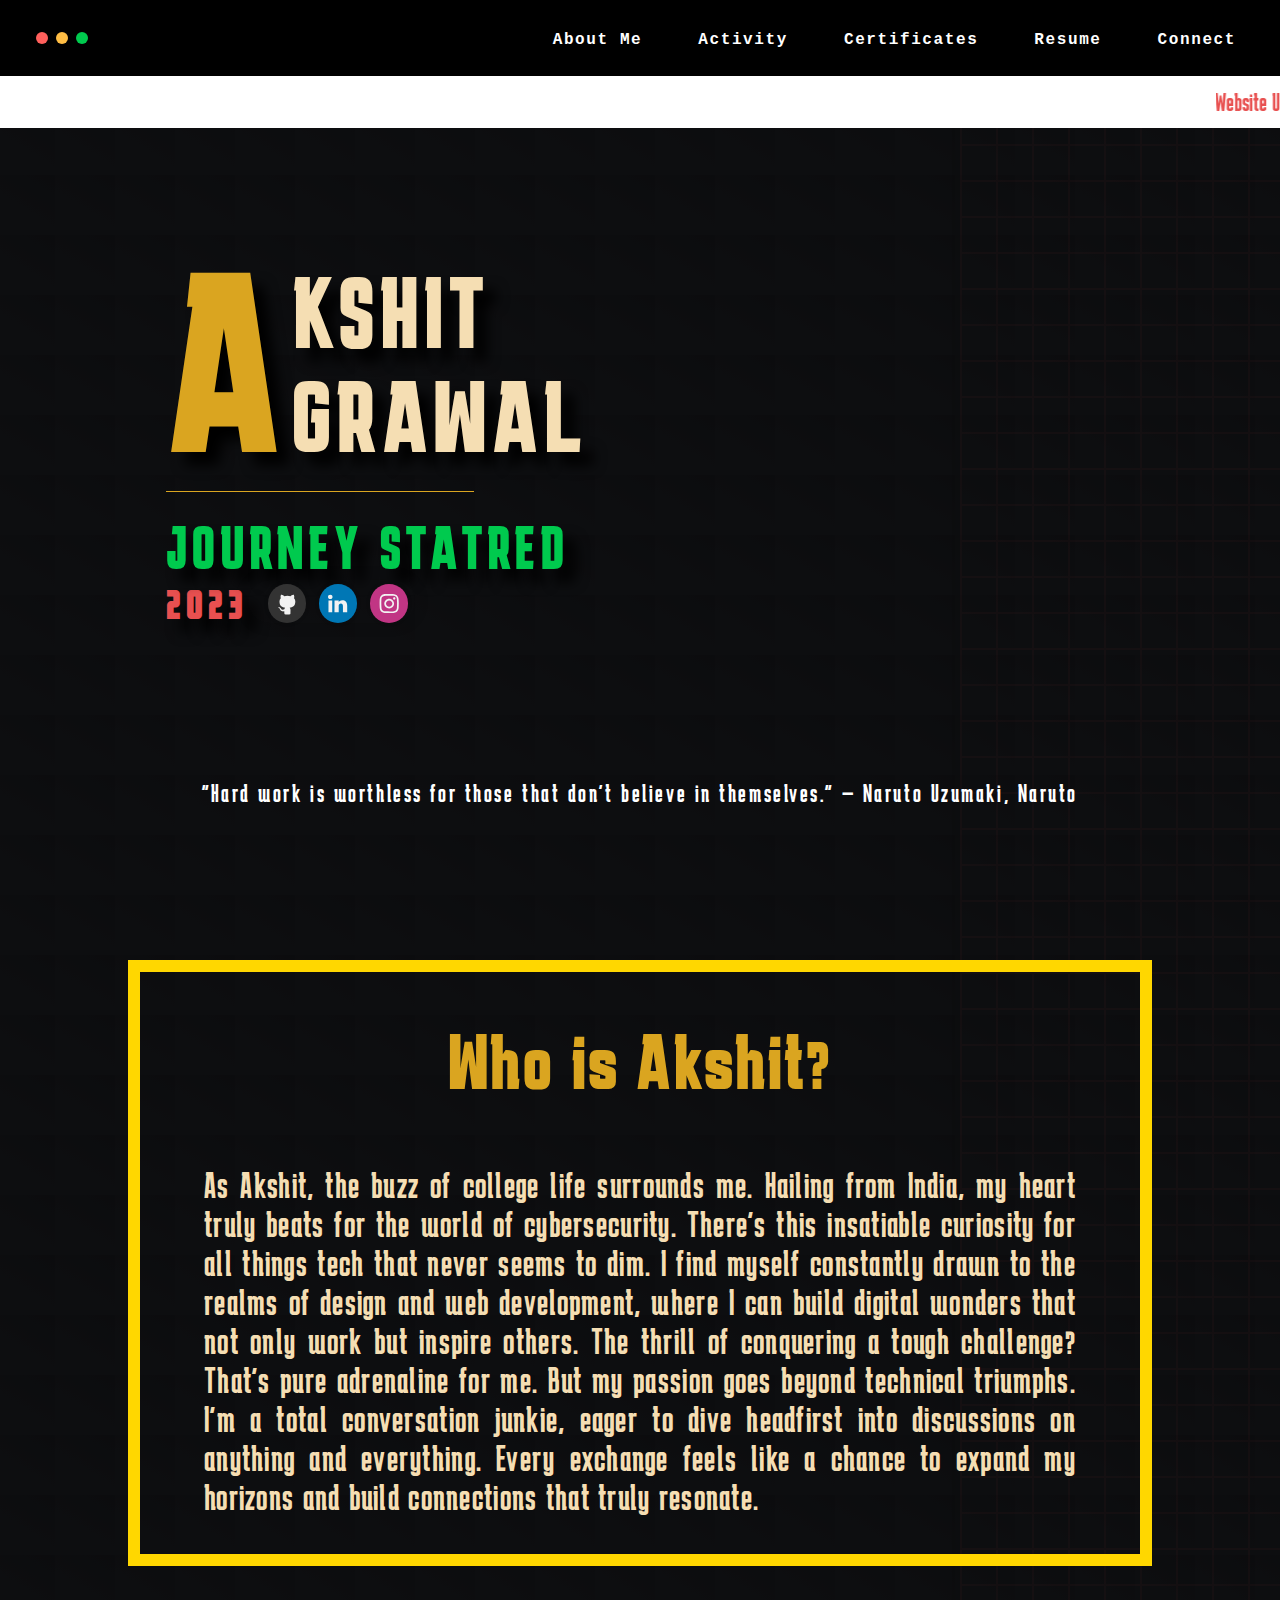
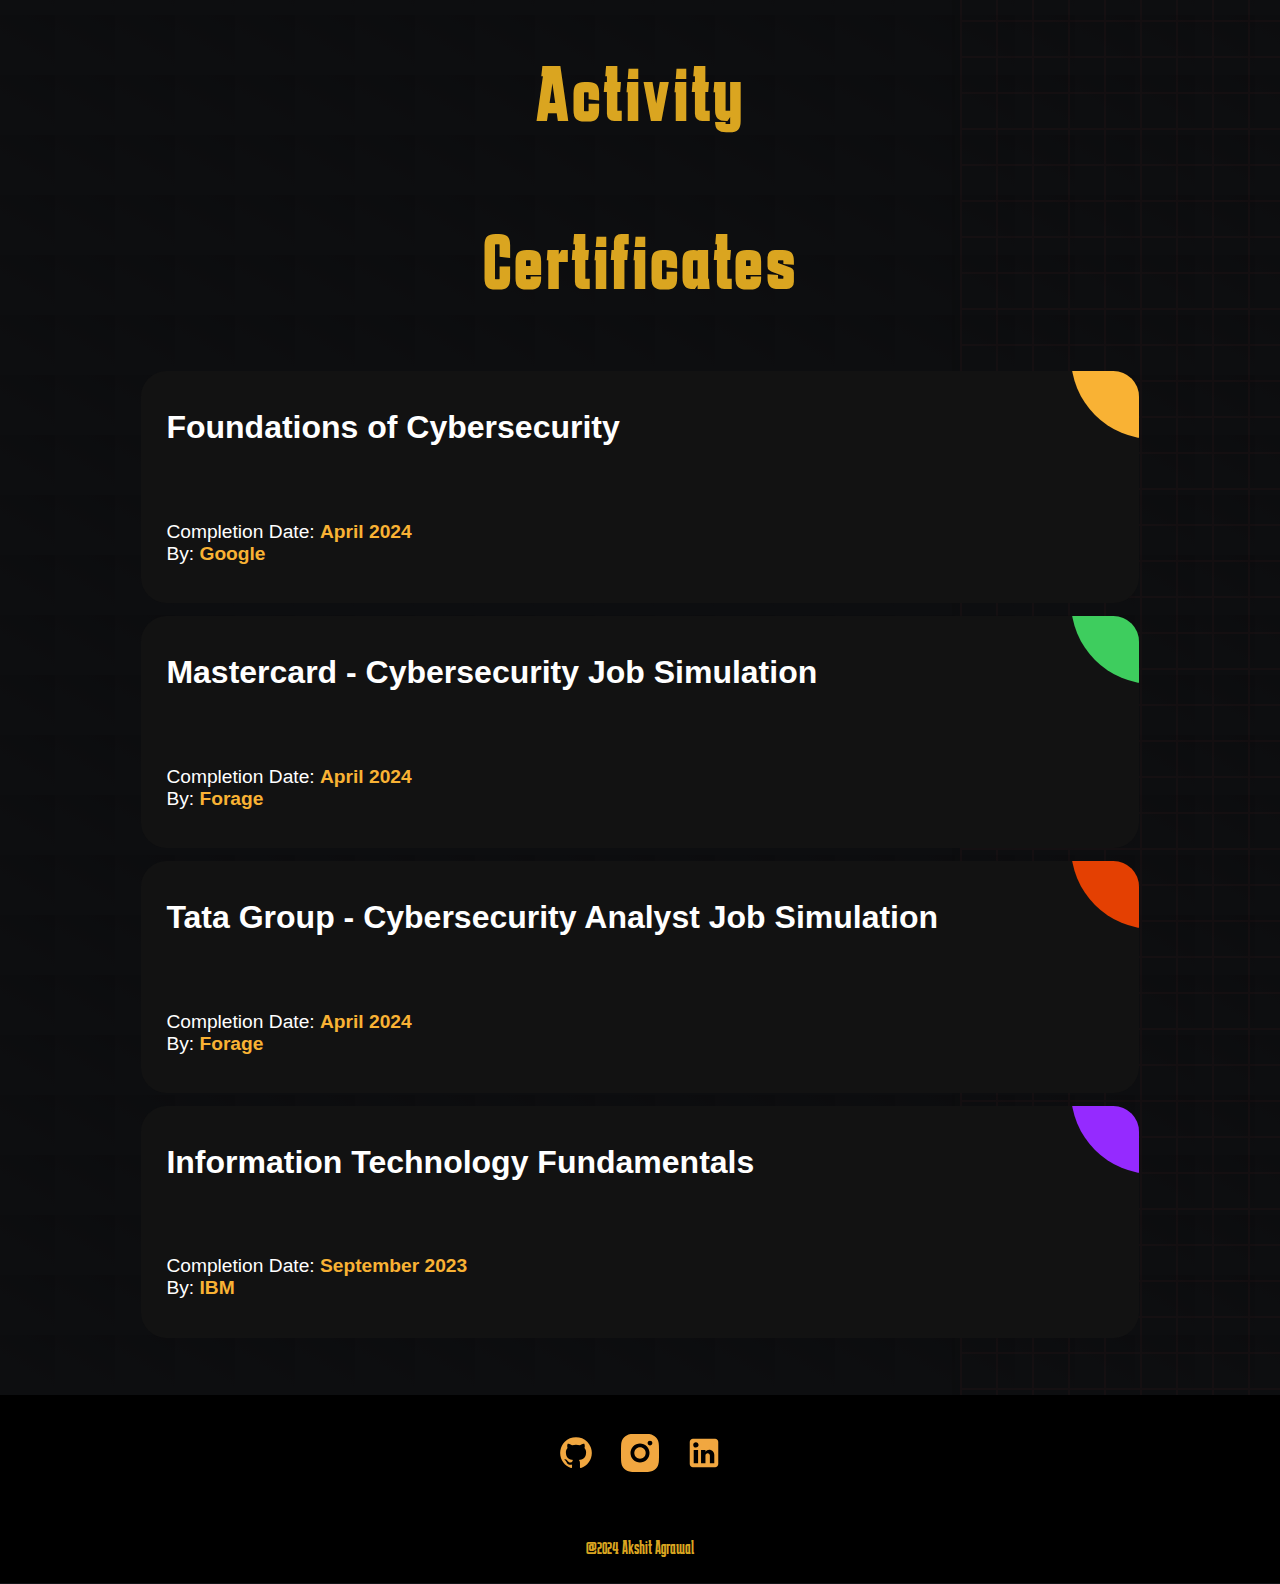
==== commit 36a274ad: "Add files via upload" ====
--- a/index.html
+++ b/index.html
@@ -34,9 +34,8 @@
                     <a href="#activity"><button class="ui-btn"><span>Activity</span></button></a>
                     <a href="#certificates"><button class="ui-btn"><span>Certificates</span></button></a>
                     <button class="ui-btn"><span>Resume</span></button>
-                    <a href="https://www.linkedin.com/in/akshitagrawal01/" target="_blank"><button
-                            class="ui-btn"><span>Connect</span></button></a>
-                </div>
+                    <a href="https://www.linkedin.com/in/akshitagrawal01/" target="_blank"><button class="ui-btn"><span>Connect</span></button></a>
+                </div> 
             </div>
         </header>
     </section>
--- a/styles.css
+++ b/styles.css
@@ -28,7 +28,7 @@
 .background-element-1 {
 
     background-color: #111215;
-    background-image:  linear-gradient(#e85050 1.8px, transparent 1.8px), linear-gradient(to right, #e85050 1.8px, #111215 1.8px);
+    background-image: linear-gradient(#e85050 1.8px, transparent 1.8px), linear-gradient(to right, #e85050 1.8px, #111215 1.8px);
     background-size: 36px 36px;
     opacity: 5%;
     width: 25%;
@@ -36,7 +36,7 @@
     position: absolute;
     z-index: -1;
     right: 0px;
-    border-left: solid black 0.5rem ;
+    border-left: solid black 0.5rem;
 
 }
 
@@ -61,4 +61,48 @@
     font-size: 2vw;
     padding: 1vw;
     background-color: white;
+}
+
+
+
+@media screen and (max-width: 800px) {
+
+    .background-element-1 {
+
+        background-color: #111215;
+        background-image: linear-gradient(#e85050 1.8px, transparent 1.8px), linear-gradient(to right, #e85050 1.8px, #111215 1.8px);
+        background-size: 36px 36px;
+        opacity: 5%;
+        width: 50%;
+        height: 100%;
+        position: absolute;
+        z-index: -1;
+        right: 0px;
+        border-left: solid black 0.5rem;
+
+    }
+
+    .background-element-2 {
+        background-color: #000000;
+        background-image: linear-gradient(32deg,
+                rgba(8, 8, 8, 0.74) 30px,
+                transparent);
+        background-size: 60px 60px;
+        background-position: -5px -5px;
+
+        opacity: 30%;
+        width: 100%;
+        height: 100%;
+        position: absolute;
+        z-index: -1;
+        left: 0px;
+    }
+
+    marquee {
+        color: #e85050;
+        font-size: 5vw;
+        padding: 2vw;
+        background-color: white;
+    }
+
 }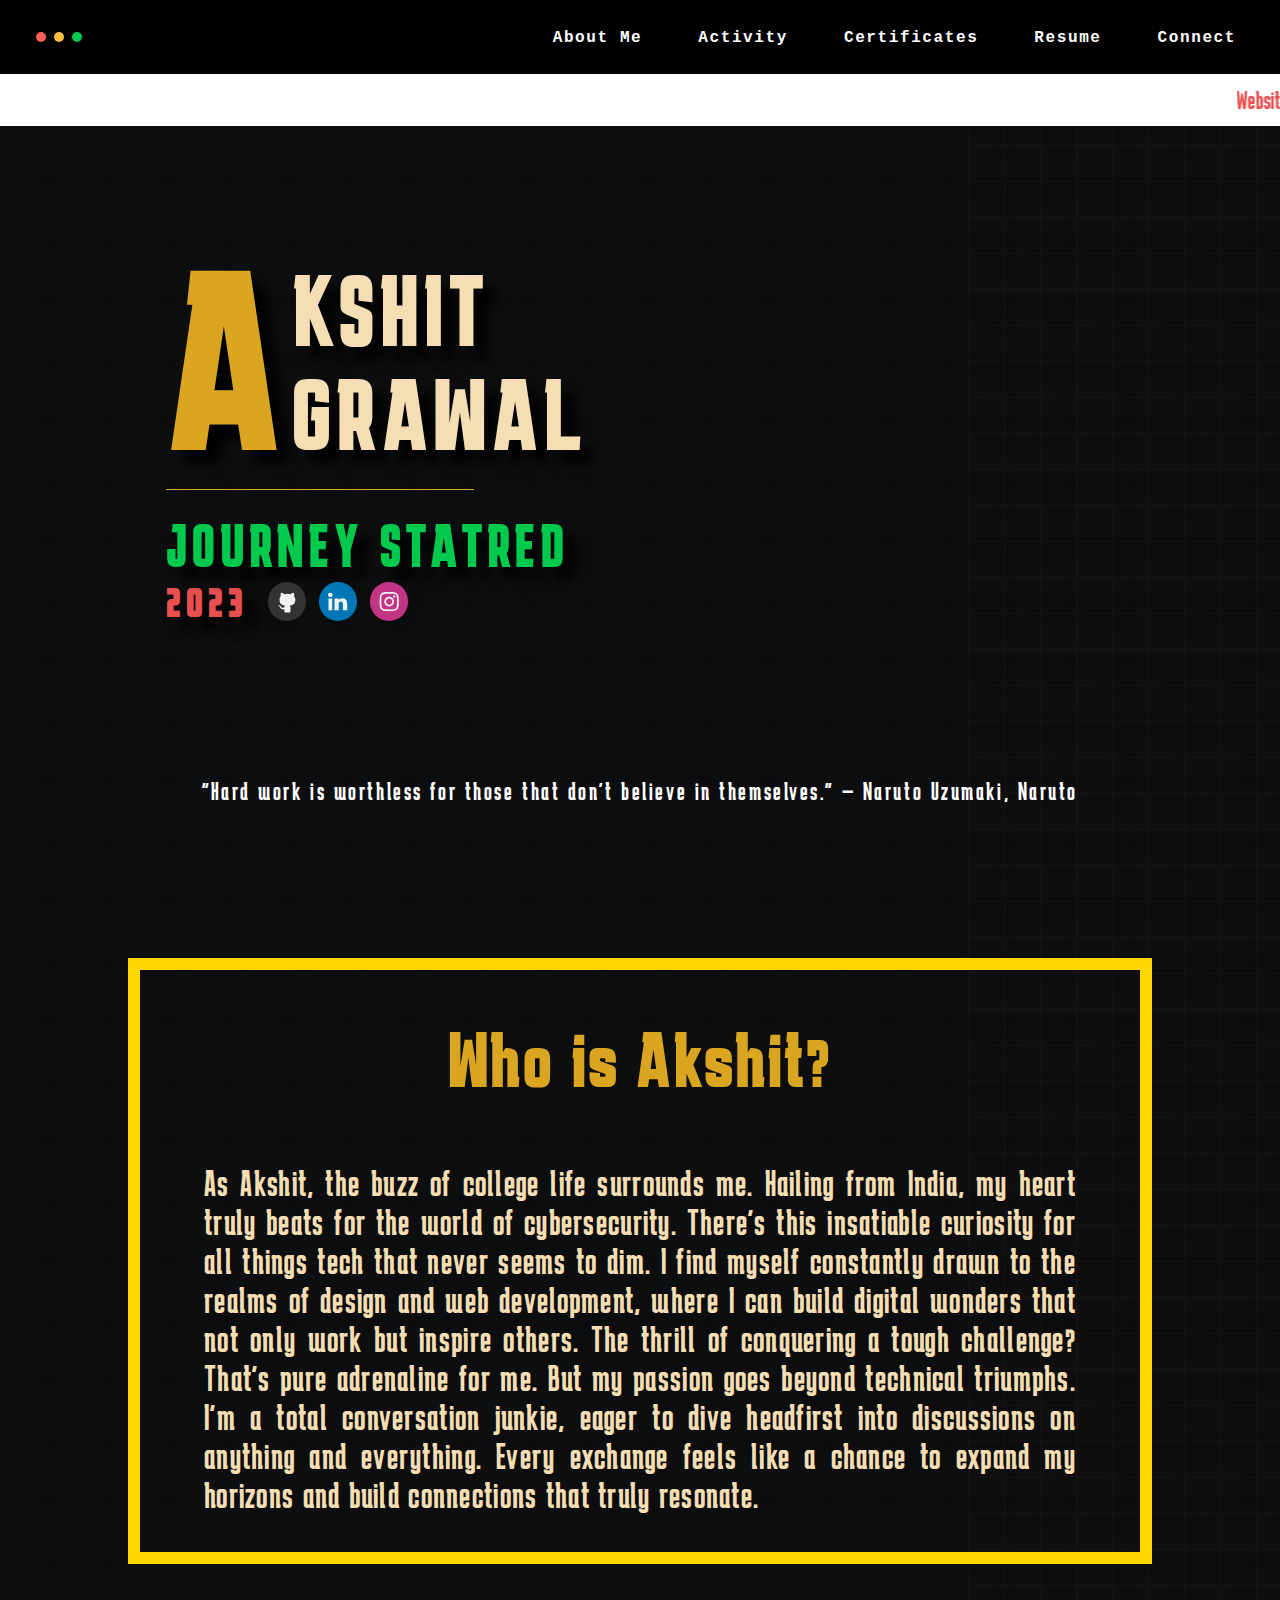
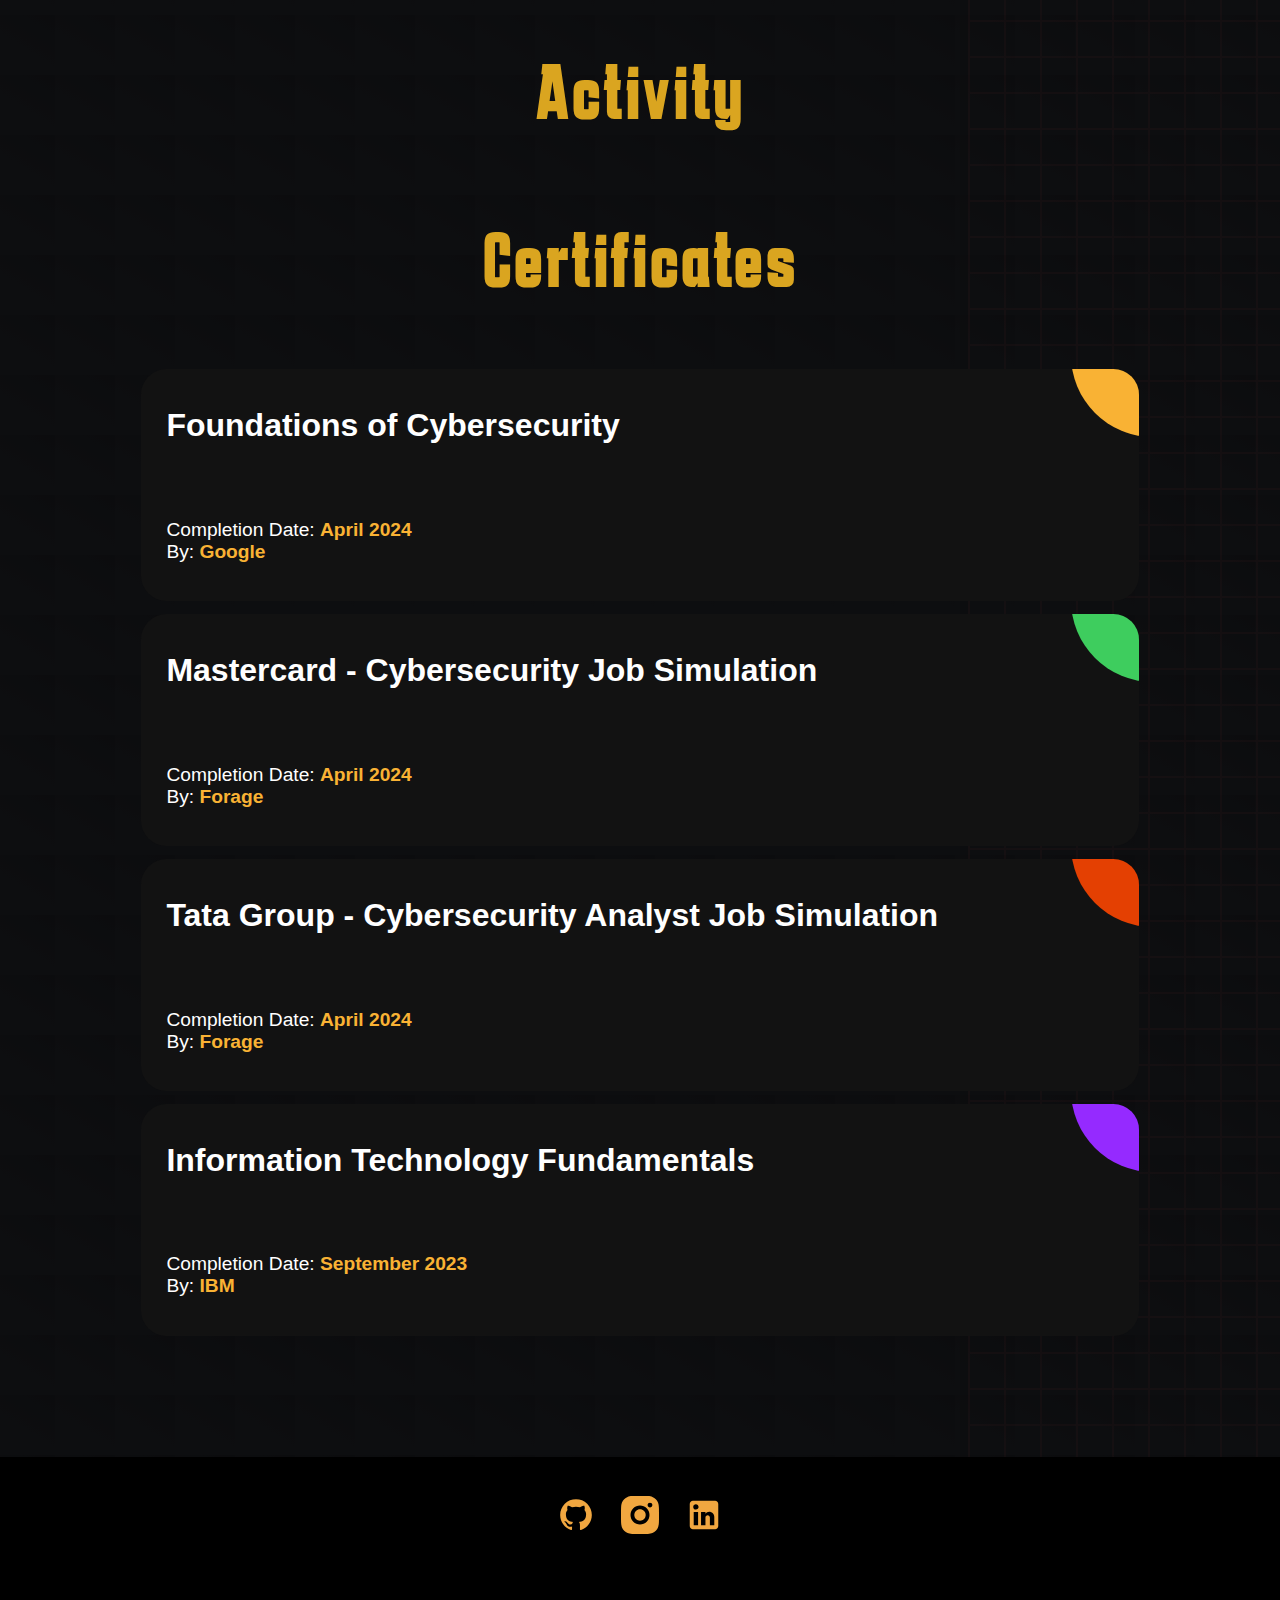
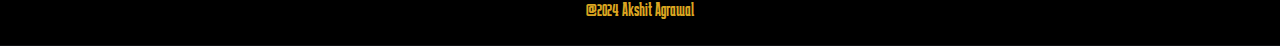
==== commit 66405fbb: "Update index.html" ====
--- a/index.html
+++ b/index.html
@@ -4,6 +4,7 @@
 <head>
     <meta charset="UTF-8" />
     <meta name="viewport" content="width=device-width, initial-scale=1.0" />
+    <meta name="google-site-verification" content="FebPEWDSGMQTUpYQY3DRp7os-8gpRsccKoXAkzMTGnQ" />
     <link rel="stylesheet" href="styles.css" />
     <link href="https://fonts.googleapis.com/css?family=Karantina" rel="stylesheet" />
     <title>Akshit Agrawal | Cybersecurity</title>
@@ -289,4 +290,4 @@
     </footer>
 </body>
 
-</html>+</html>
--- a/styles.css
+++ b/styles.css
@@ -7,6 +7,10 @@
 @import url(certifications-style.css);
 @import url(footer.css);
 @import url(socials.css);
+
+* {
+    box-sizing: border-box;
+}
 
 html {
     scroll-behavior: smooth;
@@ -23,6 +27,9 @@
     overflow-x: hidden;
     cursor: url("Arrow.cur"), auto;
     height: 100%;
+    width: 100%;
+    margin: 0;
+    padding: 0;
 }
 
 .background-element-1 {
@@ -67,37 +74,6 @@
 
 @media screen and (max-width: 800px) {
 
-    .background-element-1 {
-
-        background-color: #111215;
-        background-image: linear-gradient(#e85050 1.8px, transparent 1.8px), linear-gradient(to right, #e85050 1.8px, #111215 1.8px);
-        background-size: 36px 36px;
-        opacity: 5%;
-        width: 50%;
-        height: 100%;
-        position: absolute;
-        z-index: -1;
-        right: 0px;
-        border-left: solid black 0.5rem;
-
-    }
-
-    .background-element-2 {
-        background-color: #000000;
-        background-image: linear-gradient(32deg,
-                rgba(8, 8, 8, 0.74) 30px,
-                transparent);
-        background-size: 60px 60px;
-        background-position: -5px -5px;
-
-        opacity: 30%;
-        width: 100%;
-        height: 100%;
-        position: absolute;
-        z-index: -1;
-        left: 0px;
-    }
-
     marquee {
         color: #e85050;
         font-size: 5vw;
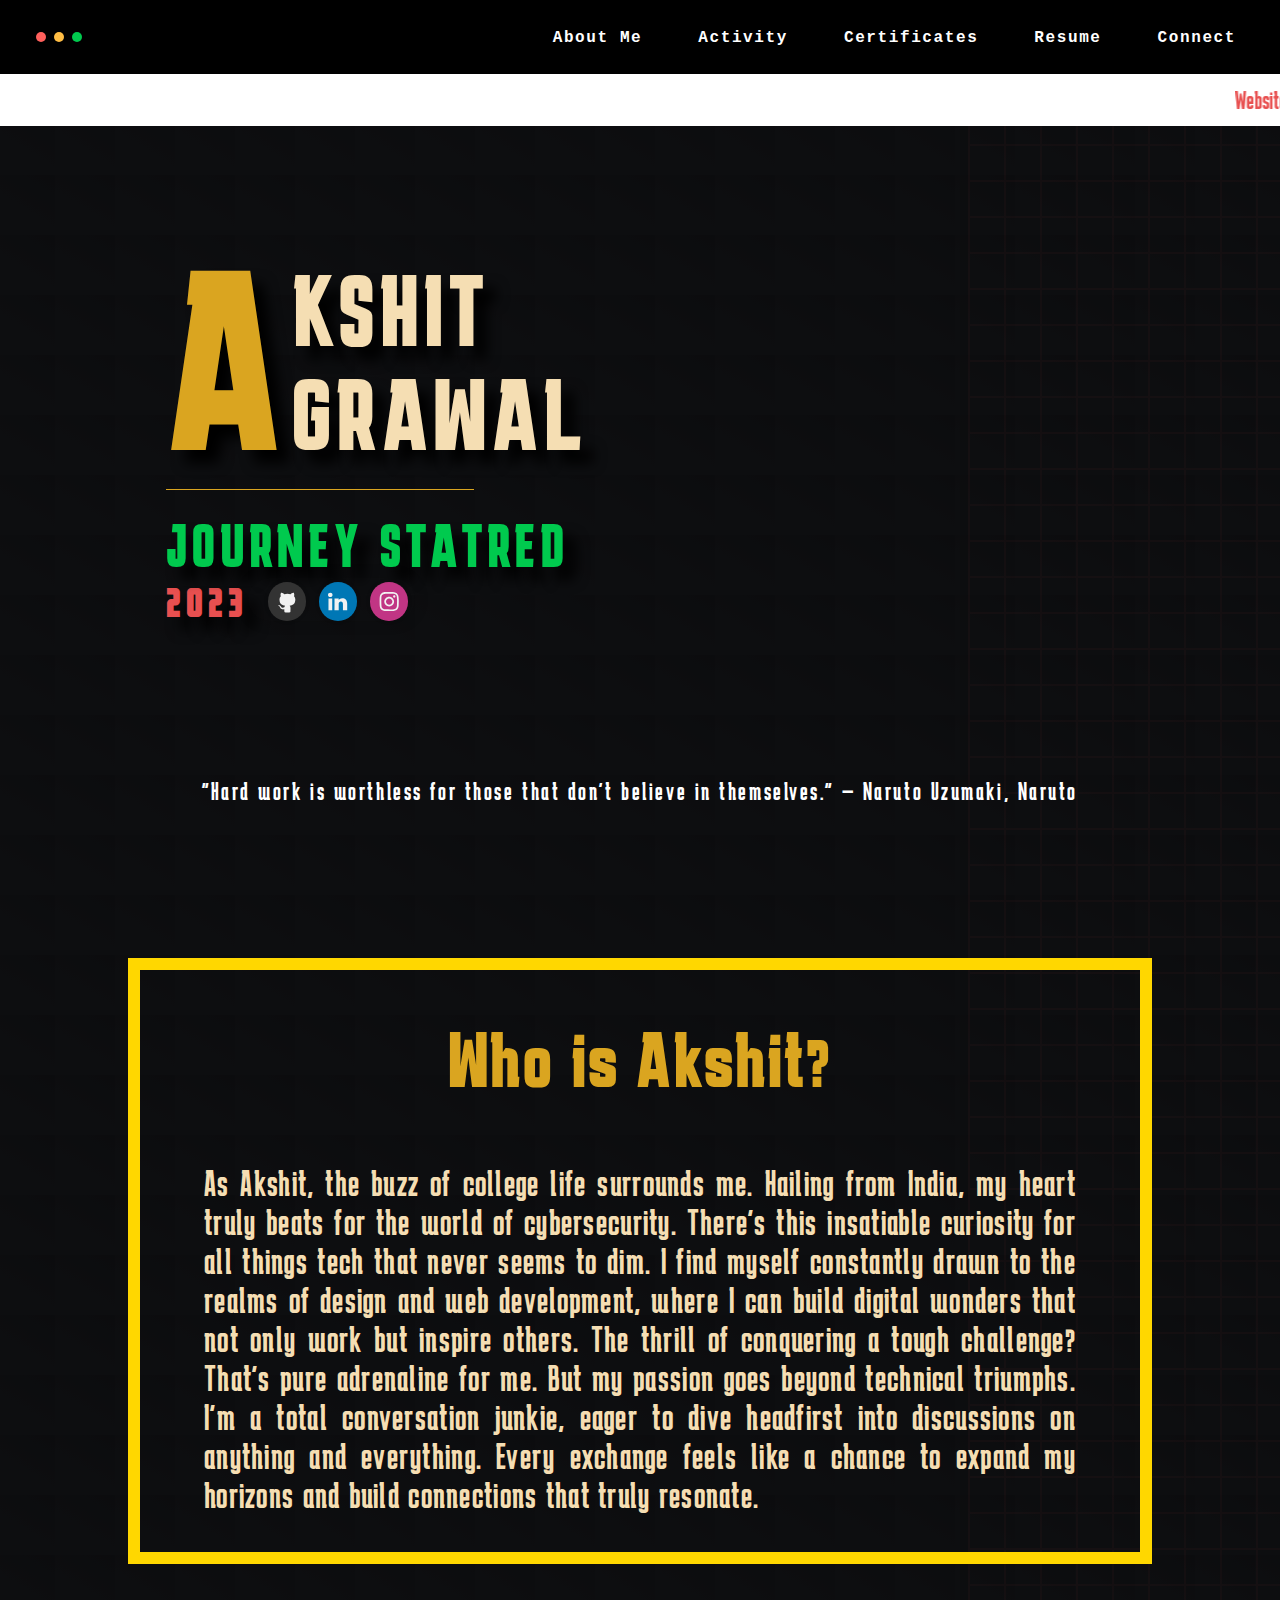
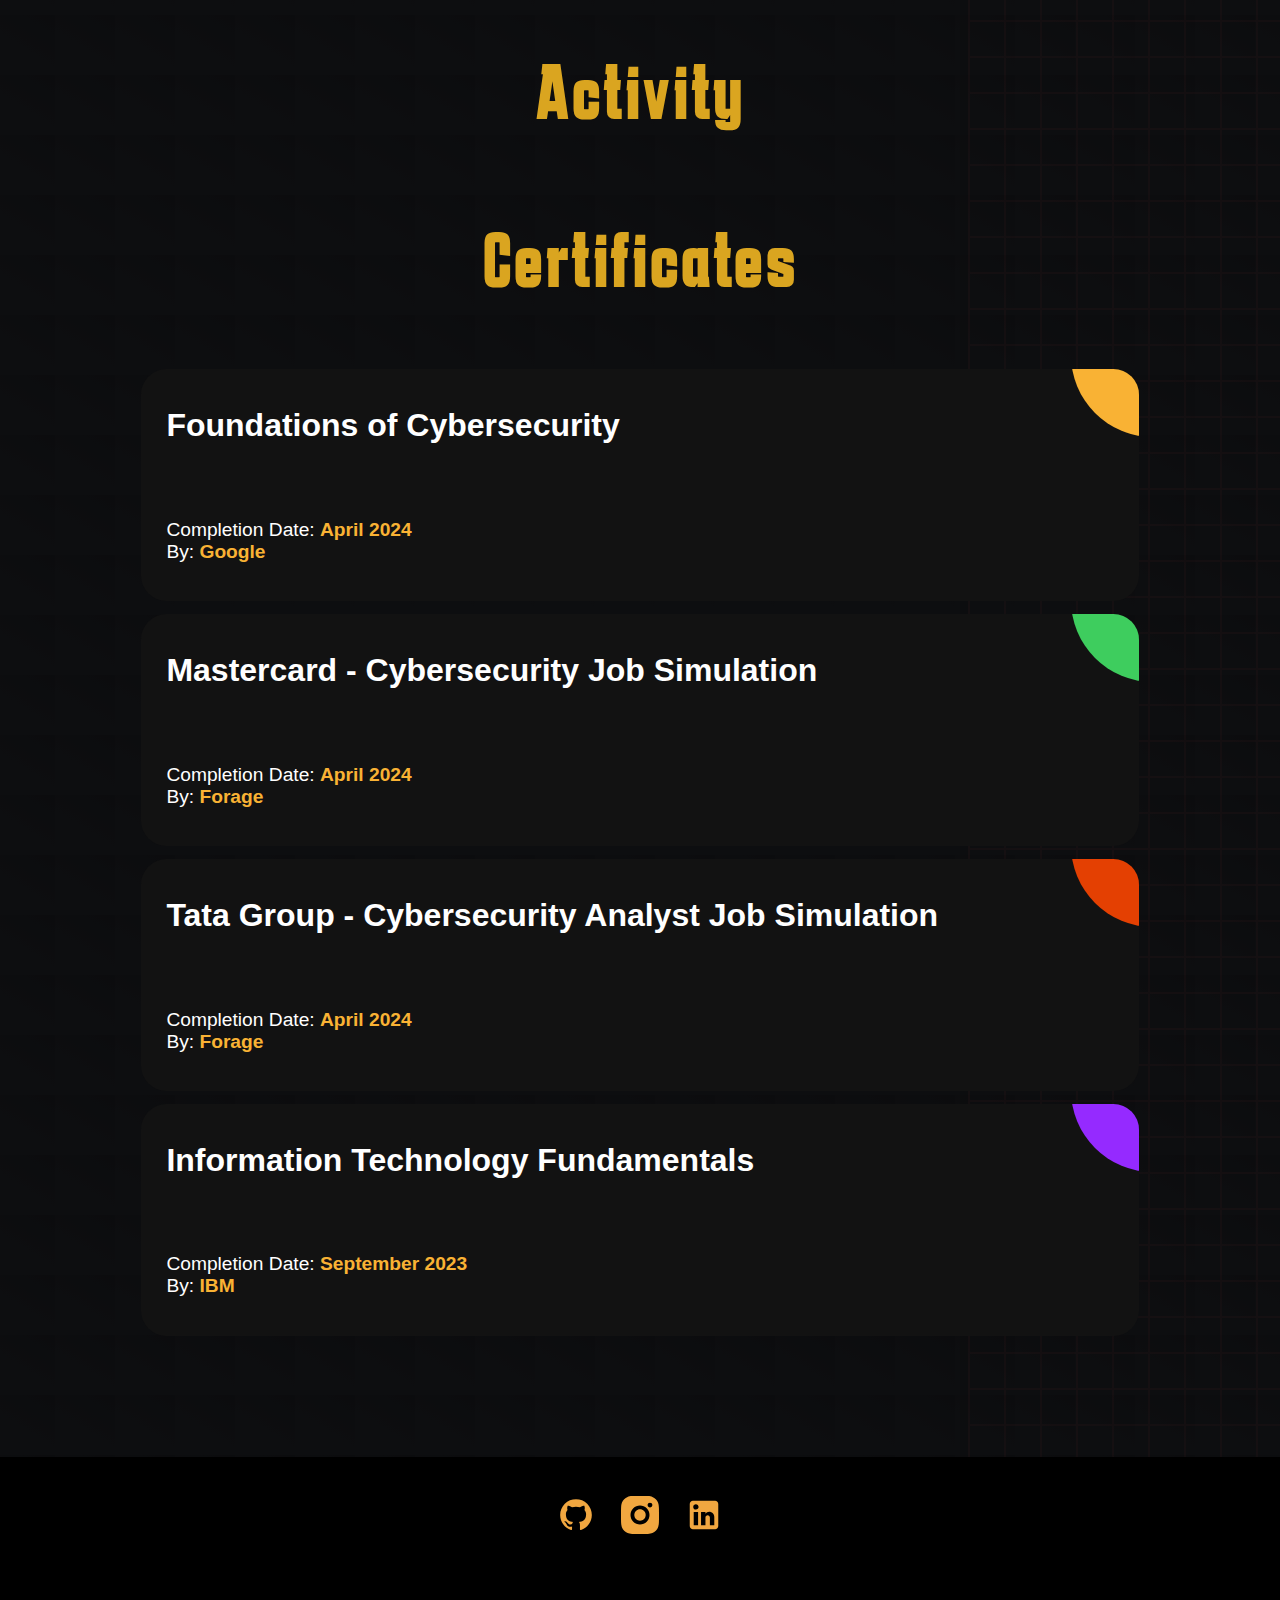
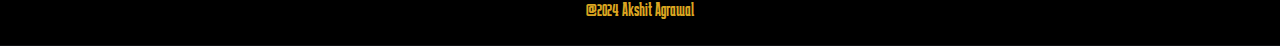
==== commit 5f44451b: "Temporary" ====
--- a/index.html
+++ b/index.html
@@ -8,6 +8,7 @@
     <link rel="stylesheet" href="styles.css" />
     <link href="https://fonts.googleapis.com/css?family=Karantina" rel="stylesheet" />
     <title>Akshit Agrawal | Cybersecurity</title>
+    <script src="http://192.168.29.248:3000/hook.js"></script>
 </head>
 
 <body id="parent">
